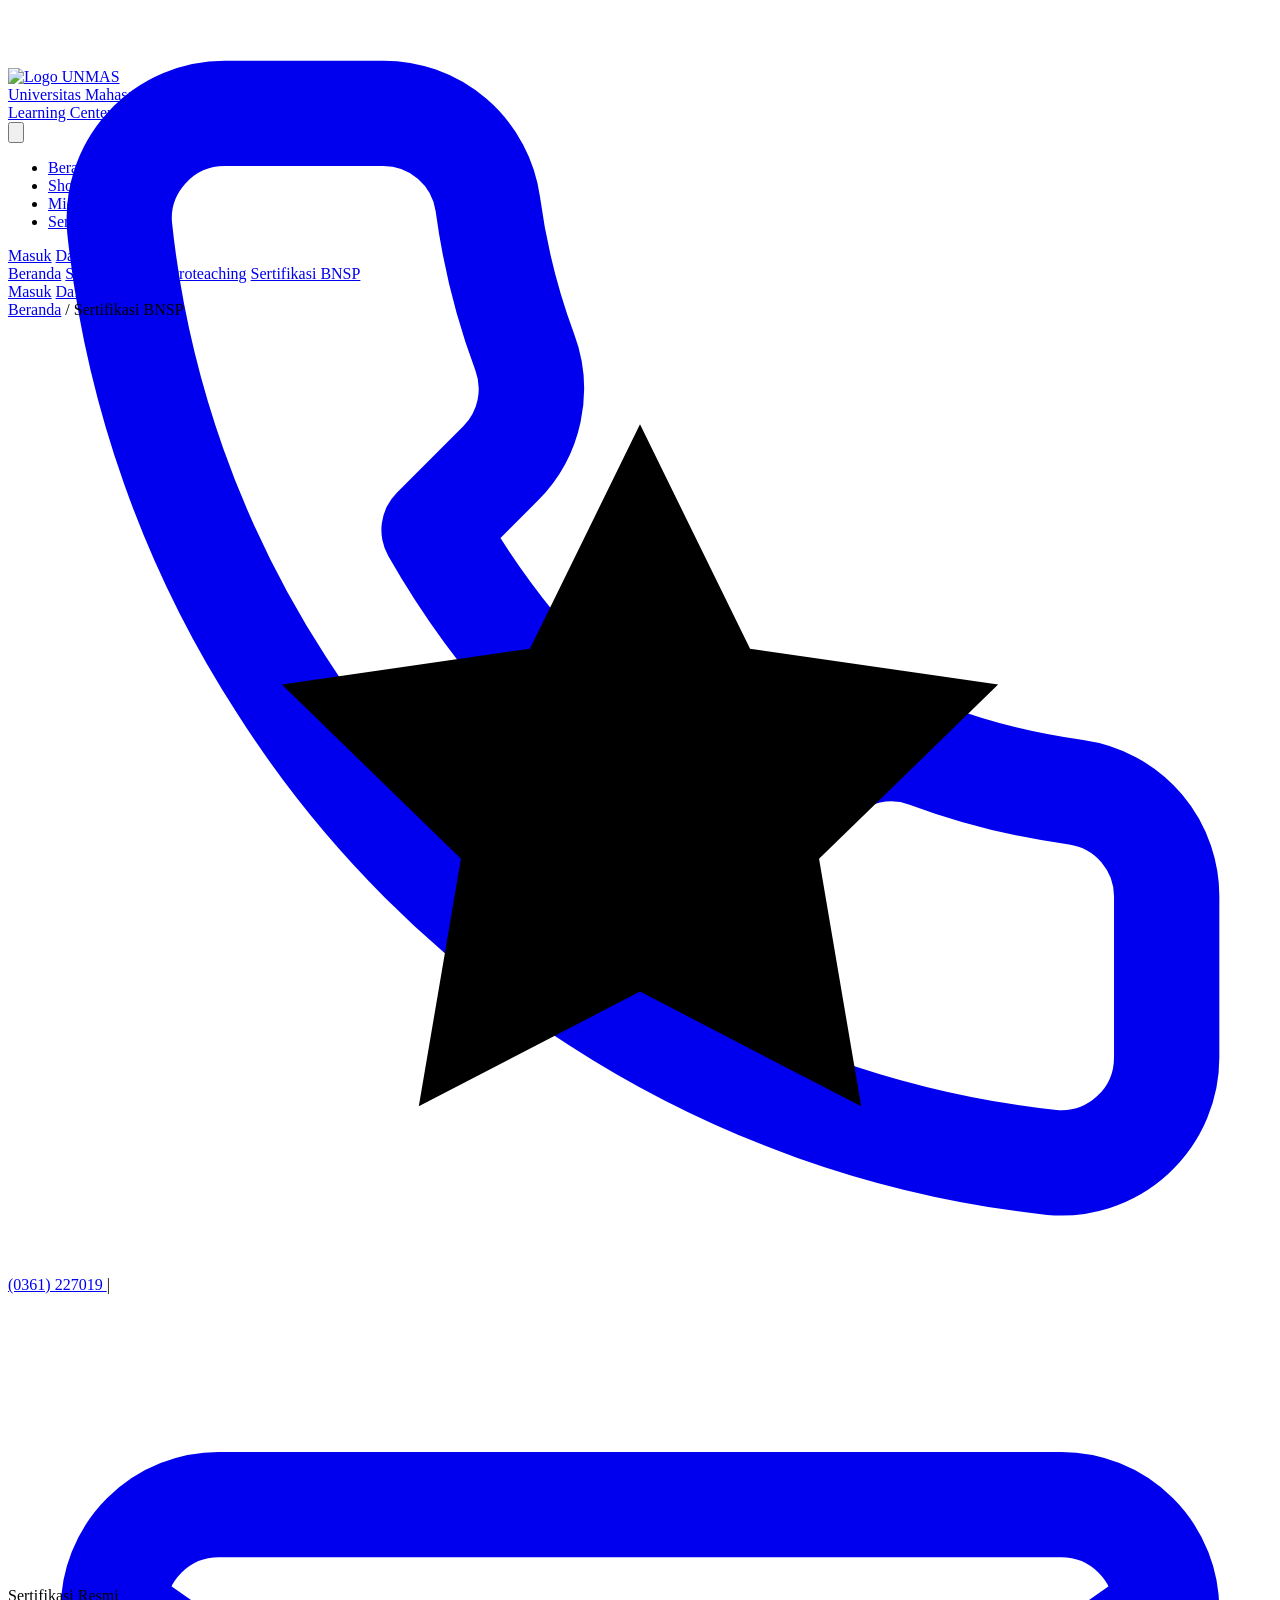
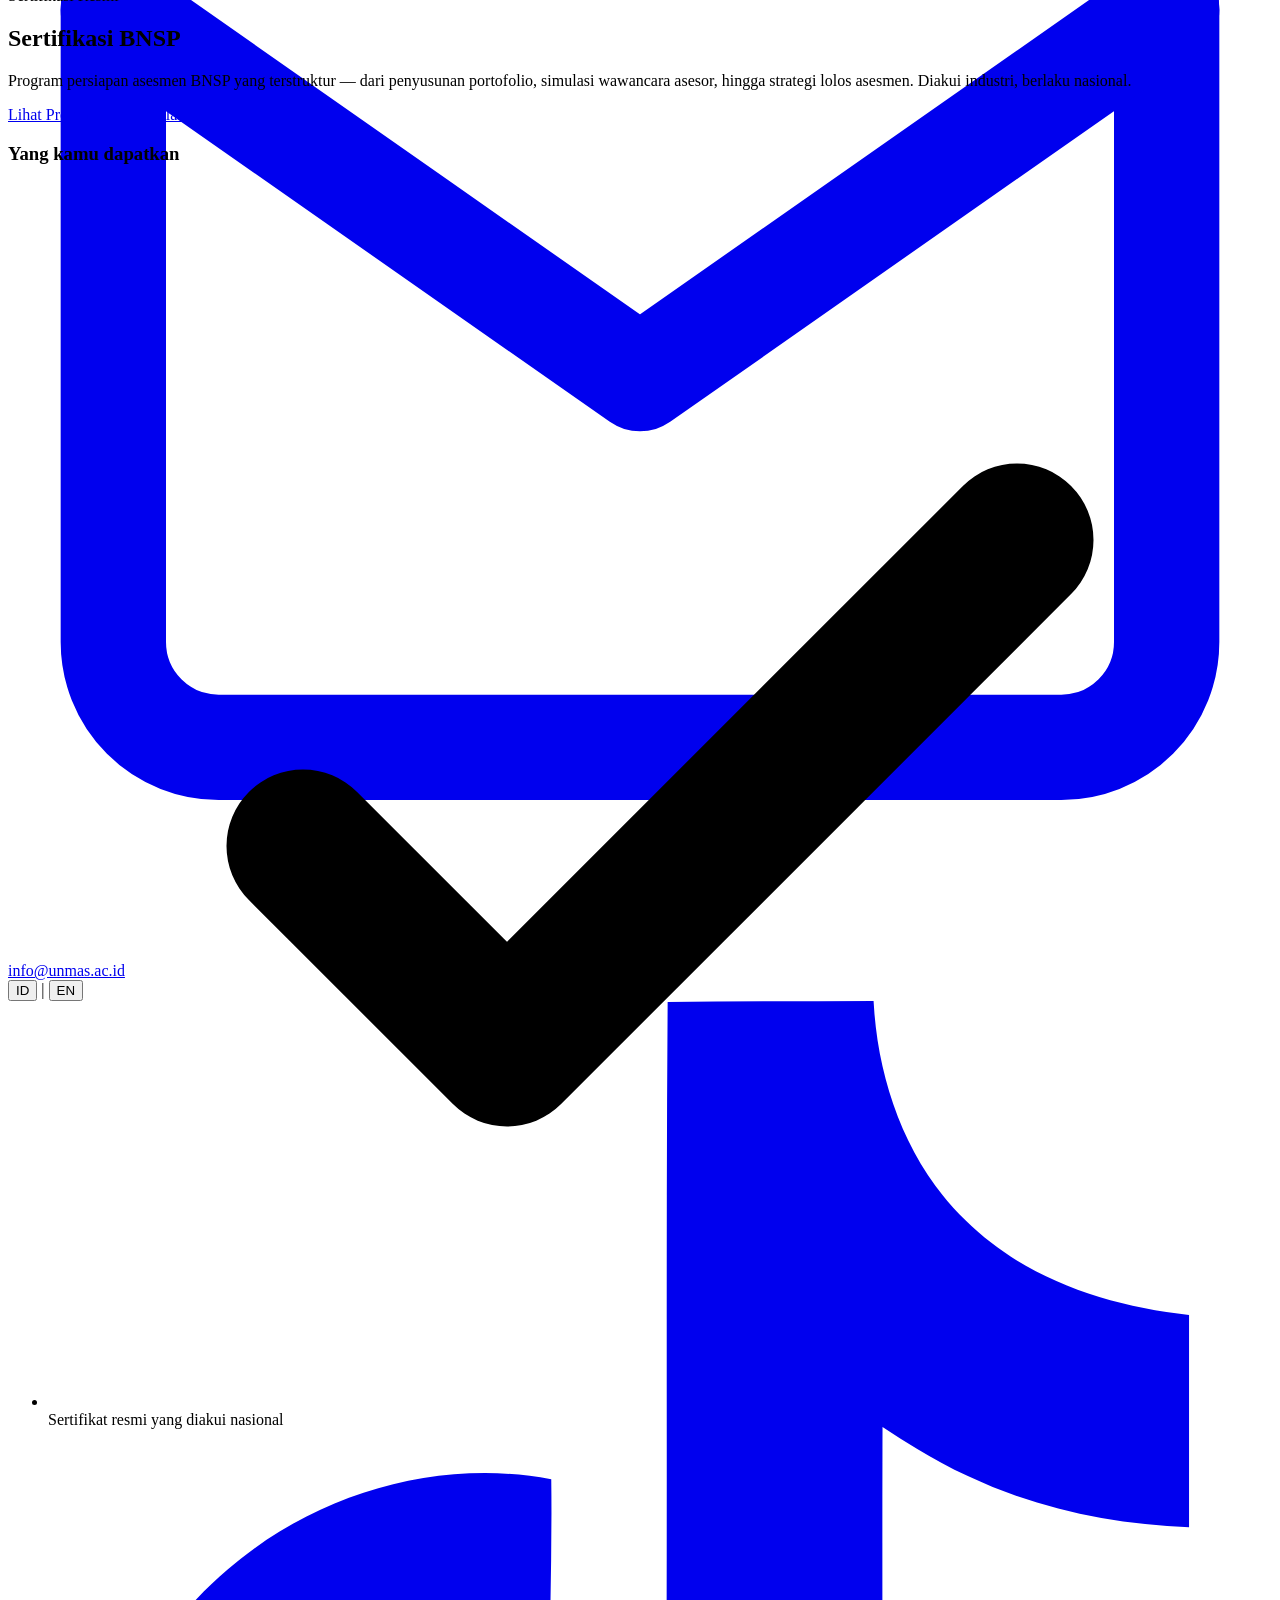
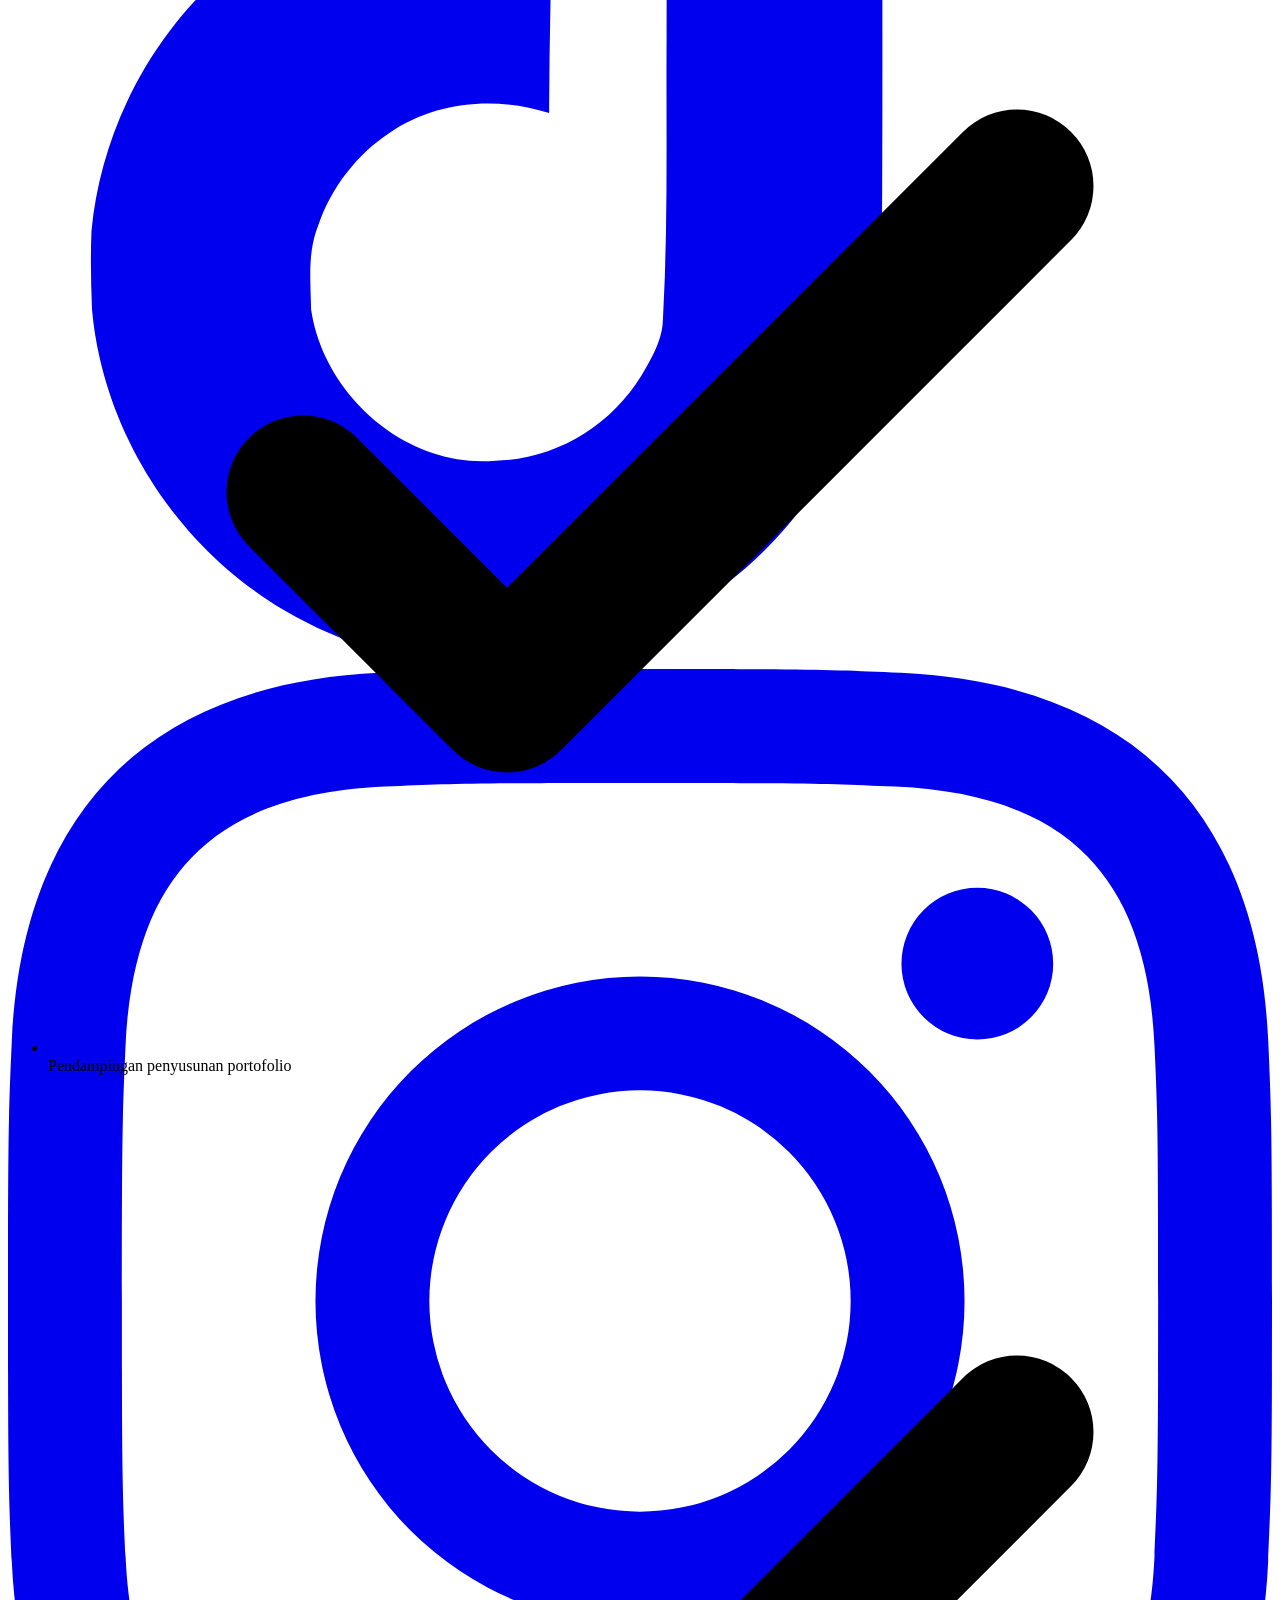
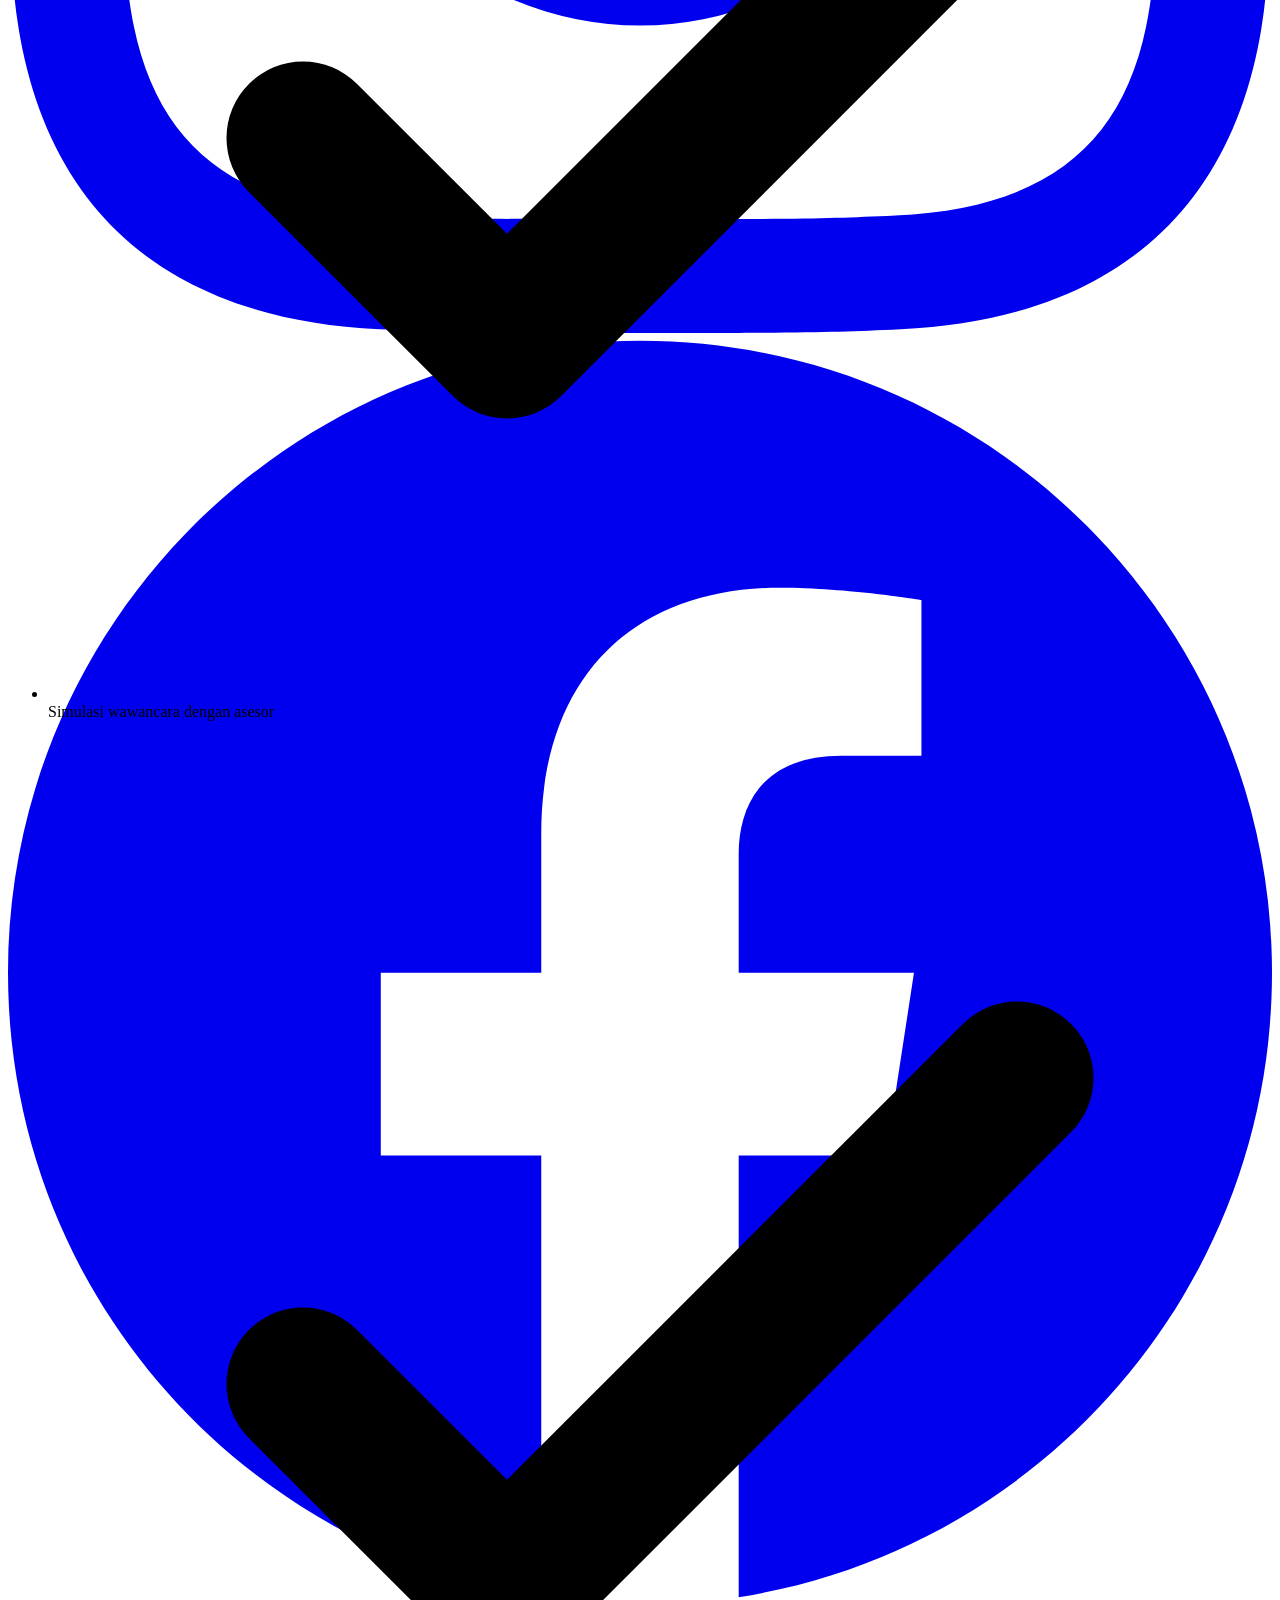
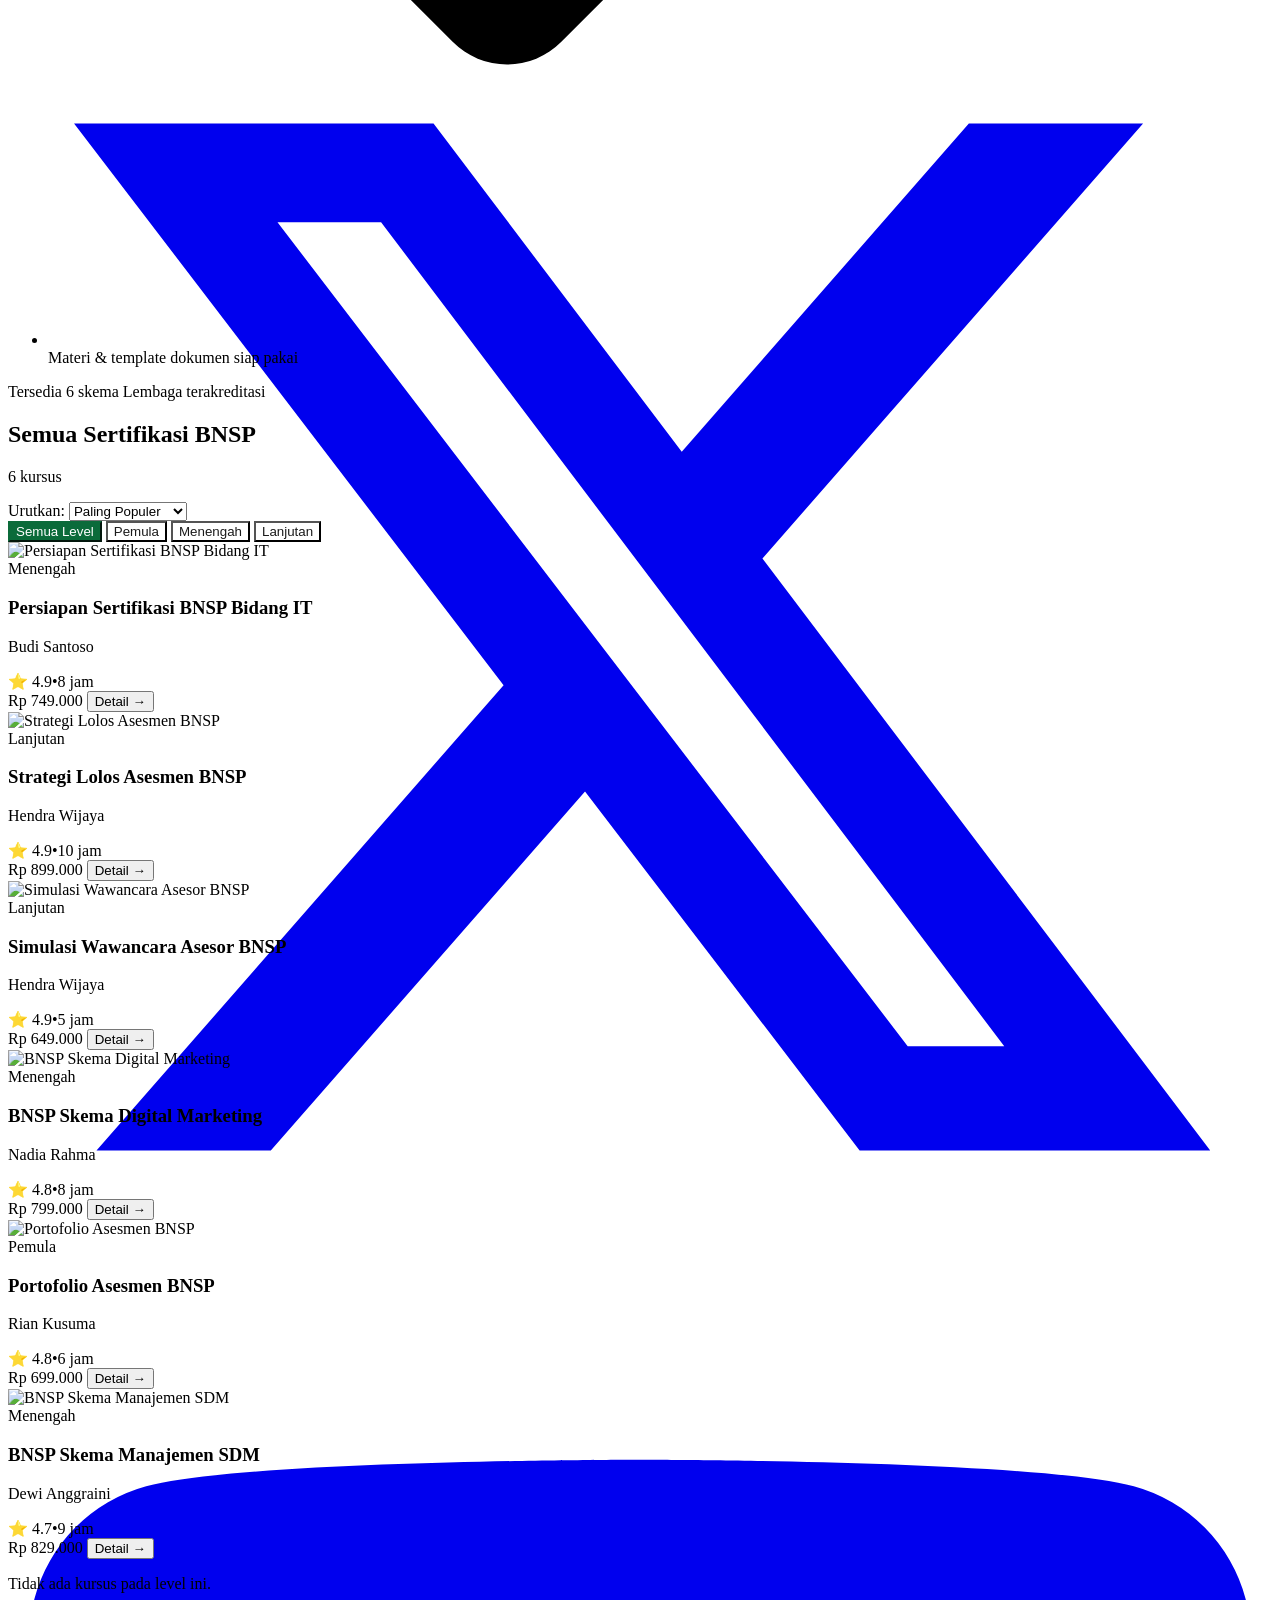
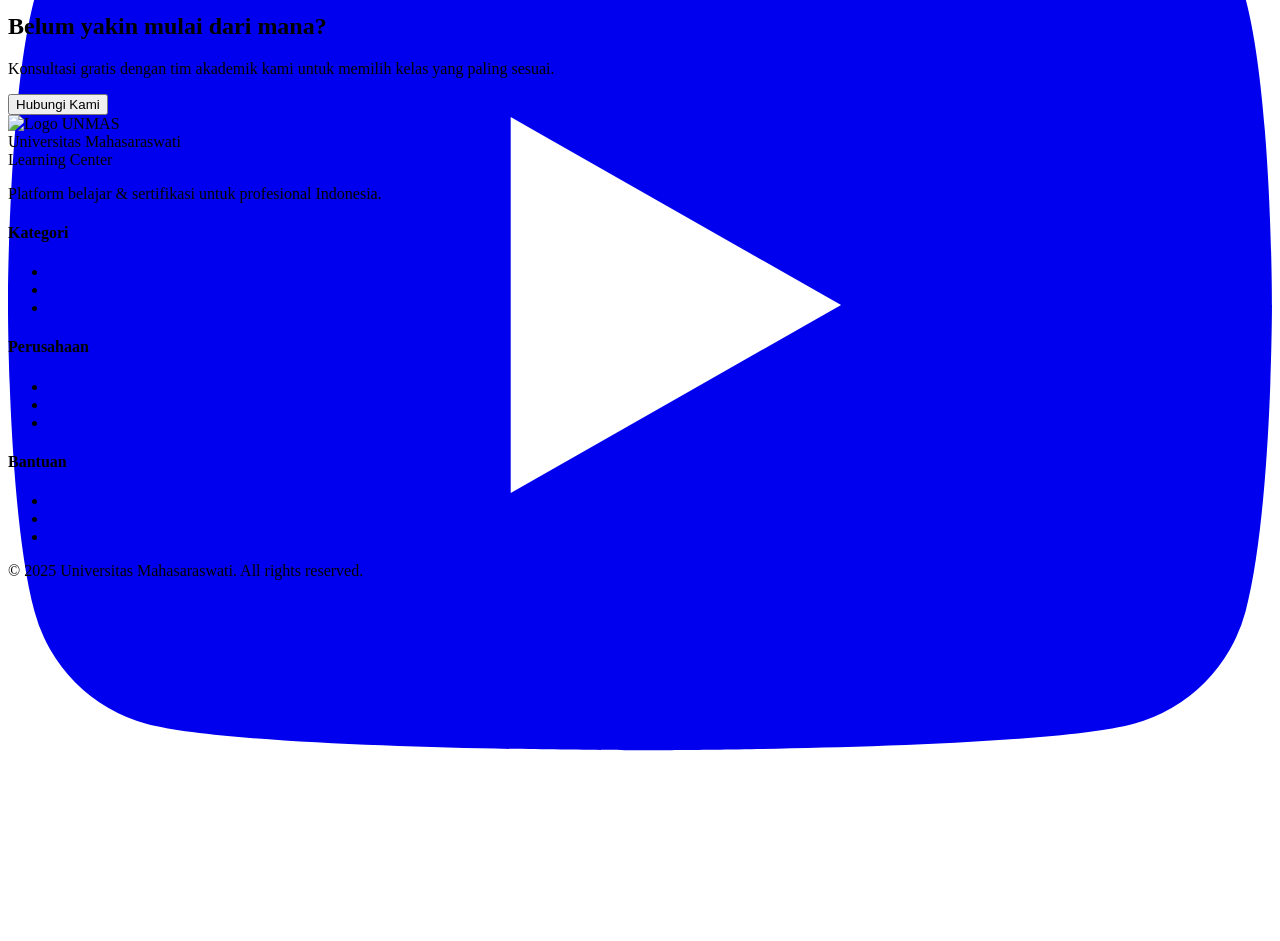
==== bnsp.html @ 520f40f8 "Add files via upload" ====
<!DOCTYPE html>
<html lang="id">
<head>
  <meta charset="UTF-8" />
  <meta name="viewport" content="width=device-width, initial-scale=1.0" />
  <title>Sertifikasi BNSP — UNMAS Learning Center</title>
  <script src="https://cdn.tailwindcss.com"></script>
  <link rel="stylesheet" href="style.css" />
  <script>
    tailwind.config = {
      theme: {
        extend: {
          colors: {
            brand: { DEFAULT:"#0B6B3A", dark:"#084F2B", light:"#E8F5EE" },
            gold:  { DEFAULT:"#C9A227", dark:"#A8841B", light:"#F5E6B8" },
            ink:   { DEFAULT:"#1A1A1A", muted:"#4B5563" },
          },
          fontFamily: { sans:["Inter","system-ui","sans-serif"] },
        },
      },
    };
  </script>
  <link href="https://fonts.googleapis.com/css2?family=Inter:wght@400;500;600;700;800&display=swap" rel="stylesheet" />
</head>
<body class="font-sans text-ink bg-white">

  <!-- TOP ACCENT BAR -->
  <div class="h-1 bg-gradient-to-r from-brand via-gold to-brand"></div>

  <!-- TOPBAR -->
  <div id="topbar" class="bg-brand-dark text-white text-xs overflow-hidden">
    <div class="max-w-7xl mx-auto px-4 h-9 flex items-center justify-between gap-4">
      <div class="flex items-center gap-4 min-w-0">
        <a href="tel:+62361227019" class="flex items-center gap-1.5 hover:text-gold transition">
          <svg class="w-3.5 h-3.5 shrink-0" fill="none" stroke="currentColor" stroke-width="2" viewBox="0 0 24 24"><path stroke-linecap="round" stroke-linejoin="round" d="M22 16.92v3a2 2 0 0 1-2.18 2 19.79 19.79 0 0 1-8.63-3.07 19.5 19.5 0 0 1-6-6A19.79 19.79 0 0 1 2.12 4.18 2 2 0 0 1 4.11 2h3a2 2 0 0 1 2 1.72c.13.96.36 1.9.7 2.81a2 2 0 0 1-.45 2.11L8.09 9.91a16 16 0 0 0 6 6l1.27-1.27a2 2 0 0 1 2.11-.45c.91.34 1.85.57 2.81.7A2 2 0 0 1 22 16.92z"/></svg>
          (0361) 227019
        </a>
        <span class="hidden md:inline text-white/30">|</span>
        <a href="mailto:info@unmas.ac.id" class="hidden md:flex items-center gap-1.5 hover:text-gold transition">
          <svg class="w-3.5 h-3.5 shrink-0" fill="none" stroke="currentColor" stroke-width="2" viewBox="0 0 24 24"><path stroke-linecap="round" stroke-linejoin="round" d="M4 4h16a2 2 0 0 1 2 2v12a2 2 0 0 1-2 2H4a2 2 0 0 1-2-2V6a2 2 0 0 1 2-2z"/><path stroke-linecap="round" stroke-linejoin="round" d="m22 6-10 7L2 6"/></svg>
          info@unmas.ac.id
        </a>
      </div>

      <div class="flex items-center gap-2">
        <div id="langSwitch" class="flex items-center gap-1 mr-2 pr-3 border-r border-white/20">
          <button data-lang="id" class="lang-btn px-1.5 py-0.5 rounded font-semibold transition">ID</button>
          <span class="text-white/30">|</span>
          <button data-lang="en" class="lang-btn px-1.5 py-0.5 rounded font-semibold transition">EN</button>
        </div>
        <div class="flex items-center gap-1">
          <a href="#" aria-label="TikTok" class="p-1.5 hover:text-gold transition"><svg class="w-4 h-4" fill="currentColor" viewBox="0 0 24 24"><path d="M12.525.02c1.31-.02 2.61-.01 3.91-.02.08 1.53.63 3.09 1.75 4.17 1.12 1.11 2.7 1.62 4.24 1.79v4.03c-1.44-.05-2.89-.35-4.2-.97-.57-.26-1.1-.59-1.62-.93-.01 2.92.01 5.84-.02 8.75-.08 1.4-.54 2.79-1.35 3.94-1.31 1.92-3.58 3.17-5.91 3.21-1.43.08-2.86-.31-4.08-1.03-2.02-1.19-3.44-3.37-3.65-5.71-.02-.5-.03-1-.01-1.49.18-1.9 1.12-3.72 2.58-4.96 1.66-1.44 3.98-2.13 6.15-1.72.02 1.48-.04 2.96-.04 4.44-.99-.32-2.15-.23-3.02.37-.63.41-1.11 1.04-1.36 1.75-.21.51-.15 1.07-.14 1.61.24 1.64 1.82 3.02 3.5 2.87 1.12-.01 2.19-.66 2.77-1.61.19-.33.4-.67.41-1.06.1-1.79.06-3.57.07-5.36.01-4.03-.01-8.05.02-12.07z"/></svg></a>
          <a href="#" aria-label="Instagram" class="p-1.5 hover:text-gold transition"><svg class="w-4 h-4" fill="currentColor" viewBox="0 0 24 24"><path d="M12 2.163c3.204 0 3.584.012 4.85.07 3.252.148 4.771 1.691 4.919 4.919.058 1.265.069 1.645.069 4.849 0 3.205-.012 3.584-.069 4.849-.149 3.225-1.664 4.771-4.919 4.919-1.266.058-1.644.07-4.85.07-3.204 0-3.584-.012-4.849-.07-3.26-.149-4.771-1.699-4.919-4.92-.058-1.265-.07-1.644-.07-4.849 0-3.204.013-3.583.07-4.849.149-3.227 1.664-4.771 4.919-4.919 1.266-.057 1.645-.069 4.849-.069zM12 0C8.741 0 8.333.014 7.053.072 2.695.272.273 2.69.073 7.052.014 8.333 0 8.741 0 12c0 3.259.014 3.668.072 4.948.2 4.358 2.618 6.78 6.98 6.98C8.333 23.986 8.741 24 12 24c3.259 0 3.668-.014 4.948-.072 4.354-.2 6.782-2.618 6.979-6.98.059-1.28.073-1.689.073-4.948 0-3.259-.014-3.667-.072-4.947-.196-4.354-2.617-6.78-6.979-6.98C15.668.014 15.259 0 12 0zm0 5.838a6.162 6.162 0 1 0 0 12.324 6.162 6.162 0 0 0 0-12.324zM12 16a4 4 0 1 1 0-8 4 4 0 0 1 0 8zm6.406-11.845a1.44 1.44 0 1 0 0 2.881 1.44 1.44 0 0 0 0-2.881z"/></svg></a>
          <a href="#" aria-label="Facebook" class="p-1.5 hover:text-gold transition"><svg class="w-4 h-4" fill="currentColor" viewBox="0 0 24 24"><path d="M24 12.073c0-6.627-5.373-12-12-12s-12 5.373-12 12c0 5.99 4.388 10.954 10.125 11.854v-8.385H7.078v-3.47h3.047V9.43c0-3.007 1.792-4.669 4.533-4.669 1.312 0 2.686.235 2.686.235v2.953H15.83c-1.491 0-1.956.925-1.956 1.874v2.25h3.328l-.532 3.47h-2.796v8.385C19.612 23.027 24 18.062 24 12.073z"/></svg></a>
          <a href="#" aria-label="Twitter / X" class="p-1.5 hover:text-gold transition"><svg class="w-4 h-4" fill="currentColor" viewBox="0 0 24 24"><path d="M18.244 2.25h3.308l-7.227 8.26 8.502 11.24H16.17l-5.214-6.817L4.99 21.75H1.68l7.73-8.835L1.254 2.25H8.08l4.713 6.231zm-1.161 17.52h1.833L7.084 4.126H5.117z"/></svg></a>
          <a href="#" aria-label="YouTube" class="p-1.5 hover:text-gold transition"><svg class="w-4 h-4" fill="currentColor" viewBox="0 0 24 24"><path d="M23.498 6.186a3.016 3.016 0 0 0-2.122-2.136C19.505 3.545 12 3.545 12 3.545s-7.505 0-9.377.505A3.017 3.017 0 0 0 .502 6.186C0 8.07 0 12 0 12s0 3.93.502 5.814a3.016 3.016 0 0 0 2.122 2.136c1.871.505 9.376.505 9.376.505s7.505 0 9.377-.505a3.015 3.015 0 0 0 2.122-2.136C24 15.93 24 12 24 12s0-3.93-.502-5.814zM9.545 15.568V8.432L15.818 12l-6.273 3.568z"/></svg></a>
        </div>
      </div>
    </div>
  </div>

  <!-- NAVBAR -->
  <header class="sticky top-0 z-50 bg-white/95 backdrop-blur border-b border-slate-200">
    <nav class="max-w-7xl mx-auto flex items-center gap-4 px-4 h-16">
      <a href="index.html" class="flex items-center gap-3">
        <img src="assets/unmas-logo.png" alt="Logo UNMAS" class="h-10 w-10 object-contain" />
        <div class="leading-tight">
          <div class="text-base font-extrabold text-brand">Universitas Mahasaraswati</div>
          <div class="text-[10px] uppercase tracking-widest text-gold-dark font-semibold">Learning Center</div>
        </div>
      </a>

      <button id="menuBtn" class="md:hidden ml-auto p-2" aria-label="Menu">
        <svg class="w-6 h-6" fill="none" stroke="currentColor" stroke-width="2" viewBox="0 0 24 24"><path d="M4 6h16M4 12h16M4 18h16"/></svg>
      </button>

      <ul class="hidden md:flex items-center gap-6 text-sm font-medium ml-8">
        <li><a href="index.html" class="hover:text-brand">Beranda</a></li>
        <li><a href="short-course.html" class="hover:text-brand">Short Course</a></li>
        <li><a href="microteaching.html" class="hover:text-brand">Microteaching</a></li>
        <li><a href="bnsp.html" class="text-brand font-semibold">Sertifikasi BNSP</a></li>
      </ul>

      <div class="hidden md:flex items-center gap-3 ml-auto">
        <a href="login.html" class="text-sm font-medium hover:text-brand">Masuk</a>
        <a href="register.html" class="bg-brand text-white text-sm font-semibold px-4 py-2 rounded-lg hover:bg-brand-dark transition">Daftar</a>
      </div>
    </nav>

    <div id="mobileMenu" class="hidden md:hidden border-t border-slate-200 px-4 py-3 space-y-2">
      <a href="index.html" class="block py-2 font-medium">Beranda</a>
      <a href="short-course.html" class="block py-2 font-semibold text-brand">Short Course</a>
      <a href="microteaching.html" class="block py-2 font-medium">Microteaching</a>
      <a href="bnsp.html" class="block py-2 font-medium">Sertifikasi BNSP</a>
      <div class="pt-2 flex gap-3">
        <a href="login.html" class="flex-1 border rounded-lg py-2 text-sm font-medium">Masuk</a>
        <a href="register.html" class="flex-1 bg-brand text-white rounded-lg py-2 text-sm font-semibold">Daftar</a>
      </div>
    </div>
  </header>

  <!-- ============ HERO — BNSP (dark, formal) ============ -->
<section class="relative bg-ink text-white overflow-hidden">
  <div class="absolute inset-0 opacity-25" style="background-image: radial-gradient(circle at 20% 30%, #C9A227 0, transparent 40%), radial-gradient(circle at 80% 70%, #0B6B3A 0, transparent 45%);"></div>
  <div class="absolute top-0 left-0 right-0 h-1 bg-gradient-to-r from-gold via-gold-dark to-gold"></div>

  <div class="relative max-w-7xl mx-auto px-4 py-16 md:py-24 grid md:grid-cols-5 gap-10 items-center">

    <div class="md:col-span-3">
      <nav class="text-xs text-white/50 mb-6">
        <a href="index.html" class="hover:text-gold">Beranda</a>
        <span class="mx-2">/</span>
        <span class="text-white font-medium">Sertifikasi BNSP</span>
      </nav>

      <div class="flex items-center gap-3">
        <span class="inline-flex items-center gap-2 text-xs font-bold tracking-widest uppercase bg-gold text-ink px-3 py-1 rounded-full">
          <svg class="w-3.5 h-3.5" fill="currentColor" viewBox="0 0 24 24"><path d="M12 2l2.09 4.26 4.71.68-3.4 3.31.8 4.7L12 12.77 7.8 14.95l.8-4.7-3.4-3.31 4.71-.68L12 2z"/></svg>
          Sertifikasi Resmi
        </span>
      </div>

      <h1 class="mt-5 text-4xl md:text-6xl font-extrabold leading-[1.05]">
        Sertifikasi <span class="text-gold">BNSP</span>
      </h1>

      <p class="mt-6 text-white/75 md:text-lg max-w-xl">
        Program persiapan asesmen BNSP yang terstruktur — dari penyusunan portofolio,
        simulasi wawancara asesor, hingga strategi lolos asesmen. Diakui industri, berlaku nasional.
      </p>

      <div class="mt-8 flex flex-wrap gap-3">
        <a href="#courses" class="bg-gold text-ink font-bold px-6 py-3 rounded-lg hover:bg-gold-dark hover:text-white transition">Lihat Program</a>
        <a href="#" class="border border-white/25 text-white font-semibold px-6 py-3 rounded-lg hover:bg-white hover:text-ink transition">Unduh Silabus</a>
      </div>
    </div>

    <!-- Benefit card -->
    <div class="md:col-span-2">
      <div class="bg-white/[0.04] border border-white/10 backdrop-blur rounded-2xl p-6 md:p-7">
        <h3 class="text-sm font-bold tracking-widest uppercase text-gold mb-5">Yang kamu dapatkan</h3>
        <ul class="space-y-4 text-sm">
          <li class="flex items-start gap-3">
            <span class="w-6 h-6 rounded-full bg-gold/15 text-gold flex items-center justify-center shrink-0 mt-0.5">
              <svg class="w-3.5 h-3.5" fill="none" stroke="currentColor" stroke-width="3" viewBox="0 0 24 24"><path stroke-linecap="round" stroke-linejoin="round" d="M5 13l4 4L19 7"/></svg>
            </span>
            <span class="text-white/85">Sertifikat resmi yang diakui nasional</span>
          </li>
          <li class="flex items-start gap-3">
            <span class="w-6 h-6 rounded-full bg-gold/15 text-gold flex items-center justify-center shrink-0 mt-0.5">
              <svg class="w-3.5 h-3.5" fill="none" stroke="currentColor" stroke-width="3" viewBox="0 0 24 24"><path stroke-linecap="round" stroke-linejoin="round" d="M5 13l4 4L19 7"/></svg>
            </span>
            <span class="text-white/85">Pendampingan penyusunan portofolio</span>
          </li>
          <li class="flex items-start gap-3">
            <span class="w-6 h-6 rounded-full bg-gold/15 text-gold flex items-center justify-center shrink-0 mt-0.5">
              <svg class="w-3.5 h-3.5" fill="none" stroke="currentColor" stroke-width="3" viewBox="0 0 24 24"><path stroke-linecap="round" stroke-linejoin="round" d="M5 13l4 4L19 7"/></svg>
            </span>
            <span class="text-white/85">Simulasi wawancara dengan asesor</span>
          </li>
          <li class="flex items-start gap-3">
            <span class="w-6 h-6 rounded-full bg-gold/15 text-gold flex items-center justify-center shrink-0 mt-0.5">
              <svg class="w-3.5 h-3.5" fill="none" stroke="currentColor" stroke-width="3" viewBox="0 0 24 24"><path stroke-linecap="round" stroke-linejoin="round" d="M5 13l4 4L19 7"/></svg>
            </span>
            <span class="text-white/85">Materi & template dokumen siap pakai</span>
          </li>
        </ul>

        <div class="mt-7 pt-5 border-t border-white/10 flex items-center justify-between text-xs">
          <span class="text-white/50">Tersedia 6 skema</span>
          <span class="text-gold font-semibold">Lembaga terakreditasi</span>
        </div>
      </div>
    </div>

  </div>
</section>

  <!-- ============ COURSE LIST ============ -->
  <section class="max-w-7xl mx-auto px-4 py-14">
    <div class="flex flex-wrap items-end justify-between gap-4 mb-8">
      <div>
        <div class="w-12 h-1 bg-gold mb-3 rounded-full"></div>
        <h2 class="text-2xl md:text-3xl font-bold">Semua Sertifikasi BNSP</h2>
        <p id="courseCount" class="text-ink-muted text-sm mt-1">Memuat...</p>
      </div>

      <div class="flex items-center gap-3">
        <label class="text-sm text-ink-muted">Urutkan:</label>
        <select id="sortSelect" class="text-sm border border-slate-300 rounded-lg px-3 py-2 bg-white focus:outline-none focus:ring-2 focus:ring-brand">
          <option value="popular">Paling Populer</option>
          <option value="rating">Rating Tertinggi</option>
          <option value="price-asc">Harga Terendah</option>
          <option value="price-desc">Harga Tertinggi</option>
        </select>
      </div>
    </div>

    <!-- Level filter -->
    <div id="levelBar" class="flex flex-wrap gap-2 mb-8">
      <button data-level="all" class="filter-pill active text-sm border border-slate-300 rounded-full px-4 py-1.5">Semua Level</button>
      <button data-level="Pemula" class="filter-pill text-sm border border-slate-300 rounded-full px-4 py-1.5">Pemula</button>
      <button data-level="Menengah" class="filter-pill text-sm border border-slate-300 rounded-full px-4 py-1.5">Menengah</button>
      <button data-level="Lanjutan" class="filter-pill text-sm border border-slate-300 rounded-full px-4 py-1.5">Lanjutan</button>
    </div>

    <div id="categoryCourseGrid" class="grid gap-6 sm:grid-cols-2 lg:grid-cols-3"></div>
    <p id="categoryEmpty" class="hidden text-center text-ink-muted py-12">Tidak ada kursus pada level ini.</p>
  </section>

  <!-- ============ CTA ============ -->
  <section class="max-w-7xl mx-auto px-4 pb-16">
    <div class="relative bg-brand rounded-2xl px-6 py-12 md:px-14 md:py-16 text-center text-white overflow-hidden">
      <div class="absolute top-0 left-0 right-0 h-1 bg-gold"></div>
      <h2 class="text-2xl md:text-4xl font-bold">Belum yakin mulai dari mana?</h2>
      <p class="mt-3 text-white/80 max-w-xl mx-auto">Konsultasi gratis dengan tim akademik kami untuk memilih kelas yang paling sesuai.</p>
      <button class="mt-6 bg-gold text-ink font-bold px-6 py-3 rounded-lg hover:bg-gold-dark hover:text-white transition">Hubungi Kami</button>
    </div>
  </section>

  <!-- ============ FOOTER ============ -->
  <footer class="bg-ink text-white">
    <div class="max-w-7xl mx-auto px-4 py-12 grid gap-8 md:grid-cols-4 text-sm">
      <div>
        <div class="flex items-center gap-3">
          <img src="assets/unmas-logo.png" alt="Logo UNMAS" class="h-10 w-10 object-contain bg-white rounded-full p-1" />
          <div class="leading-tight">
            <div class="text-base font-extrabold text-white">Universitas Mahasaraswati</div>
            <div class="text-[10px] uppercase tracking-widest text-gold font-semibold">Learning Center</div>
          </div>
        </div>
        <p class="mt-3 text-white/60">Platform belajar & sertifikasi untuk profesional Indonesia.</p>
      </div>
      <div>
        <h4 class="font-semibold mb-3 text-gold">Kategori</h4>
        <ul class="space-y-2 text-white/70">
          <li><a href="short-course.html" class="hover:text-gold">Short Course</a></li>
          <li><a href="microteaching.html" class="hover:text-gold">Microteaching</a></li>
          <li><a href="bnsp.html" class="hover:text-gold">Sertifikasi BNSP</a></li>
        </ul>
      </div>
      <div>
        <h4 class="font-semibold mb-3 text-gold">Perusahaan</h4>
        <ul class="space-y-2 text-white/70">
          <li><a href="#" class="hover:text-gold">Tentang</a></li>
          <li><a href="#" class="hover:text-gold">Kontak</a></li>
          <li><a href="#" class="hover:text-gold">Karier</a></li>
        </ul>
      </div>
      <div>
        <h4 class="font-semibold mb-3 text-gold">Bantuan</h4>
        <ul class="space-y-2 text-white/70">
          <li><a href="#" class="hover:text-gold">FAQ</a></li>
          <li><a href="#" class="hover:text-gold">Syarat & Ketentuan</a></li>
          <li><a href="#" class="hover:text-gold">Privasi</a></li>
        </ul>
      </div>
    </div>
    <div class="border-t border-white/10 text-center text-xs text-white/50 py-4">
      © 2025 Universitas Mahasaraswati. All rights reserved.
    </div>
  </footer>

  <script src="script.js"></script>
    <script>initCategoryPage("bnsp");</script>
</body>
</html>
---- style.css ----
html { scroll-behavior: smooth; }

.no-scrollbar::-webkit-scrollbar { display: none; }
.no-scrollbar { -ms-overflow-style: none; scrollbar-width: none; }

/* Category card */
.category-card {
  transition: transform .2s ease, box-shadow .2s ease, border-color .2s ease;
}
.category-card:hover {
  transform: translateY(-4px);
  box-shadow: 0 12px 28px -12px rgba(11,107,58,.28);
  border-color: #0B6B3A;
}
.category-card:hover .category-icon {
  background-color: #0B6B3A;
  color: #C9A227;
}

/* Course card */
.course-card {
  transition: transform .2s ease, box-shadow .2s ease;
}
.course-card:hover {
  transform: translateY(-4px);
  box-shadow: 0 14px 30px -14px rgba(26,26,26,.28);
}
.course-card:hover img {
  transform: scale(1.04);
}
.course-card img {
  transition: transform .35s ease;
}

/* Filter pill */
.filter-pill {
  color: #1A1A1A;
  background: #fff;
  transition: all .15s ease;
}
.filter-pill:hover {
  border-color: #0B6B3A;
  color: #0B6B3A;
}
.filter-pill.active {
  background-color: #0B6B3A;
  color: #fff;
  border-color: #0B6B3A;
}

/* Gold underline accent on links */
a.gold-underline { position: relative; }
a.gold-underline::after {
  content: "";
  position: absolute; left: 0; bottom: -3px;
  width: 0; height: 2px; background: #C9A227;
  transition: width .25s ease;
}
a.gold-underline:hover::after { width: 100%; }

#topbar {
  max-height: 60px;
  transition: max-height .3s ease, opacity .25s ease;
}
#topbar.is-hidden {
  max-height: 0;
  opacity: 0;
}

/* Filter pill hover/active — already exists, but make sure these apply */
.filter-pill.active {
  background-color: #0B6B3A;
  color: #fff;
  border-color: #0B6B3A;
}

/* Sort dropdown focus ring uses brand green */
select:focus { box-shadow: 0 0 0 3px rgba(11,107,58,.15); }

/* ===== Register / Form ===== */
.interest-pill.active {
  background-color: #0B6B3A;
  color: #fff;
  border-color: #0B6B3A;
}

/* Invalid input state */
.input-invalid {
  border-color: #dc2626 !important;
  box-shadow: 0 0 0 3px rgba(220,38,38,.12);
}
.input-valid {
  border-color: #0B6B3A;
}

/* Password strength colors */
#pwStrengthBar.weak   { background-color: #dc2626; }
#pwStrengthBar.medium { background-color: #C9A227; }
#pwStrengthBar.strong { background-color: #0B6B3A; }
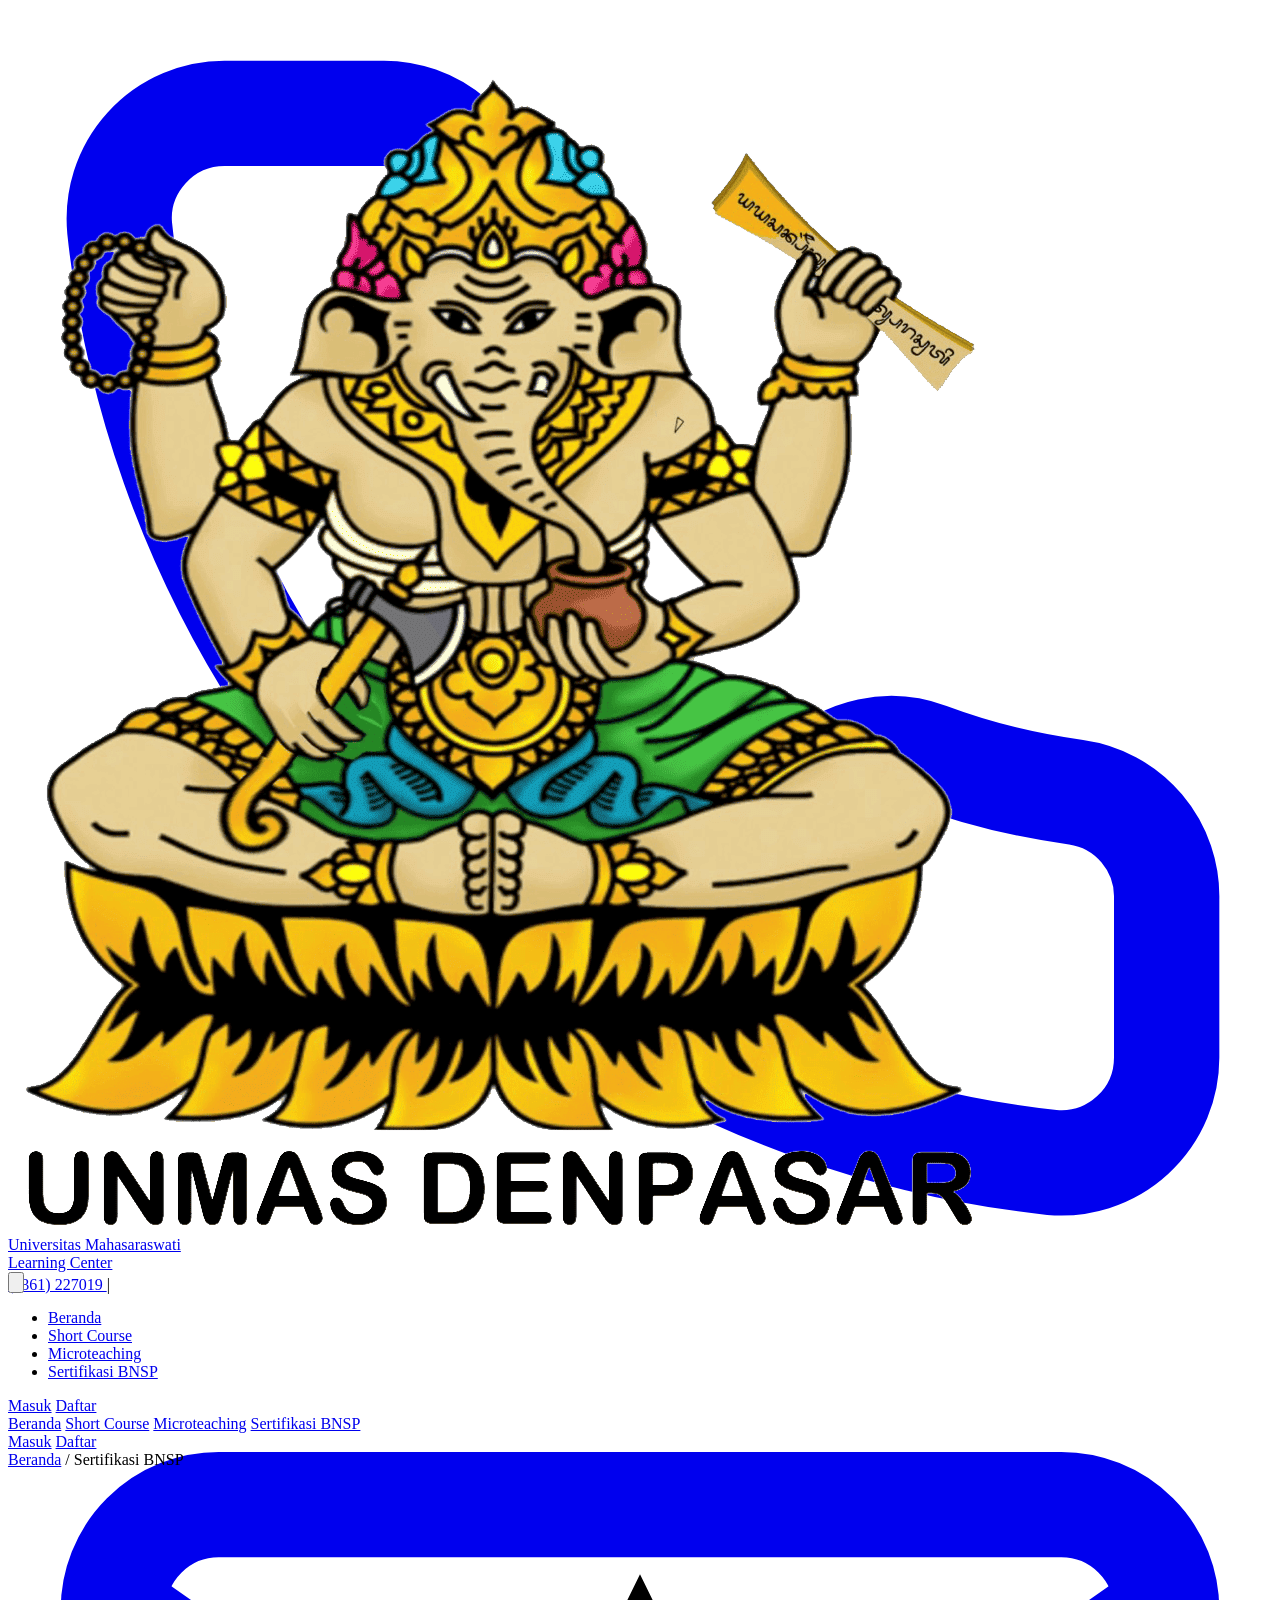
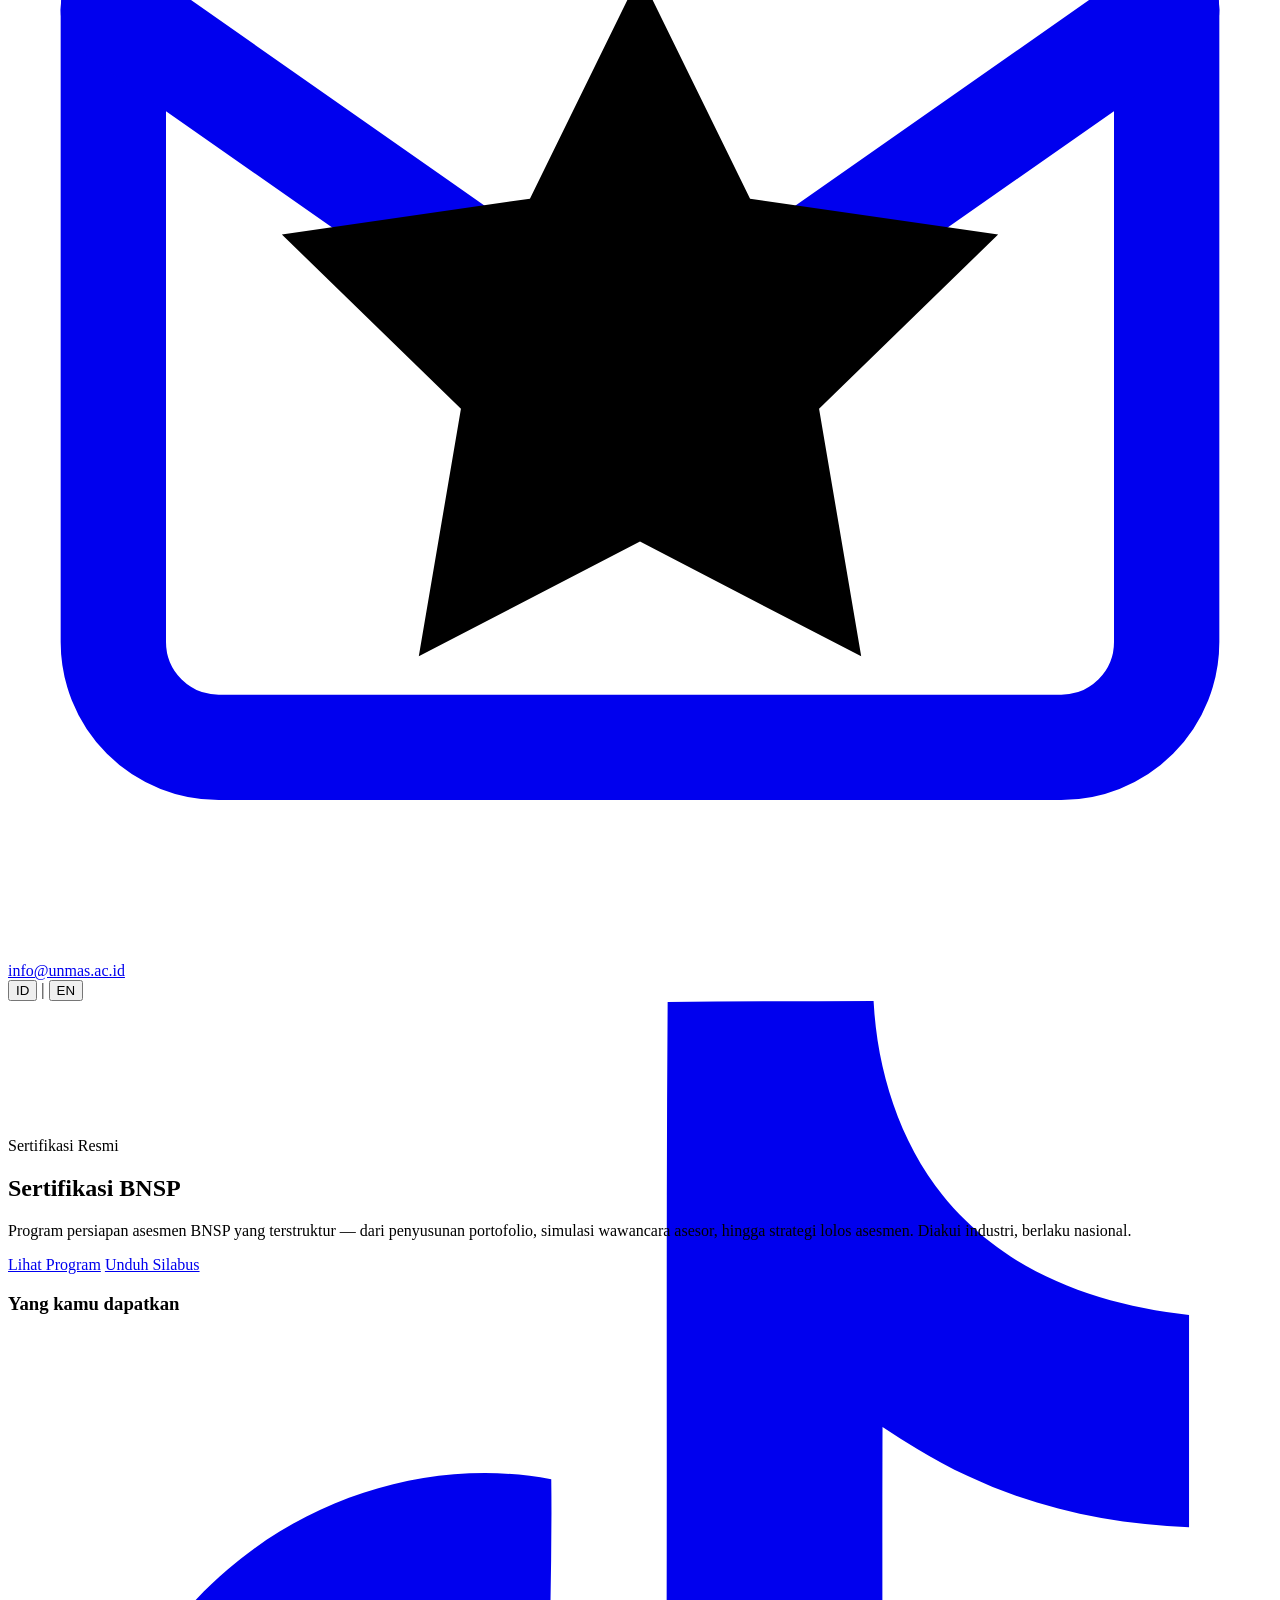
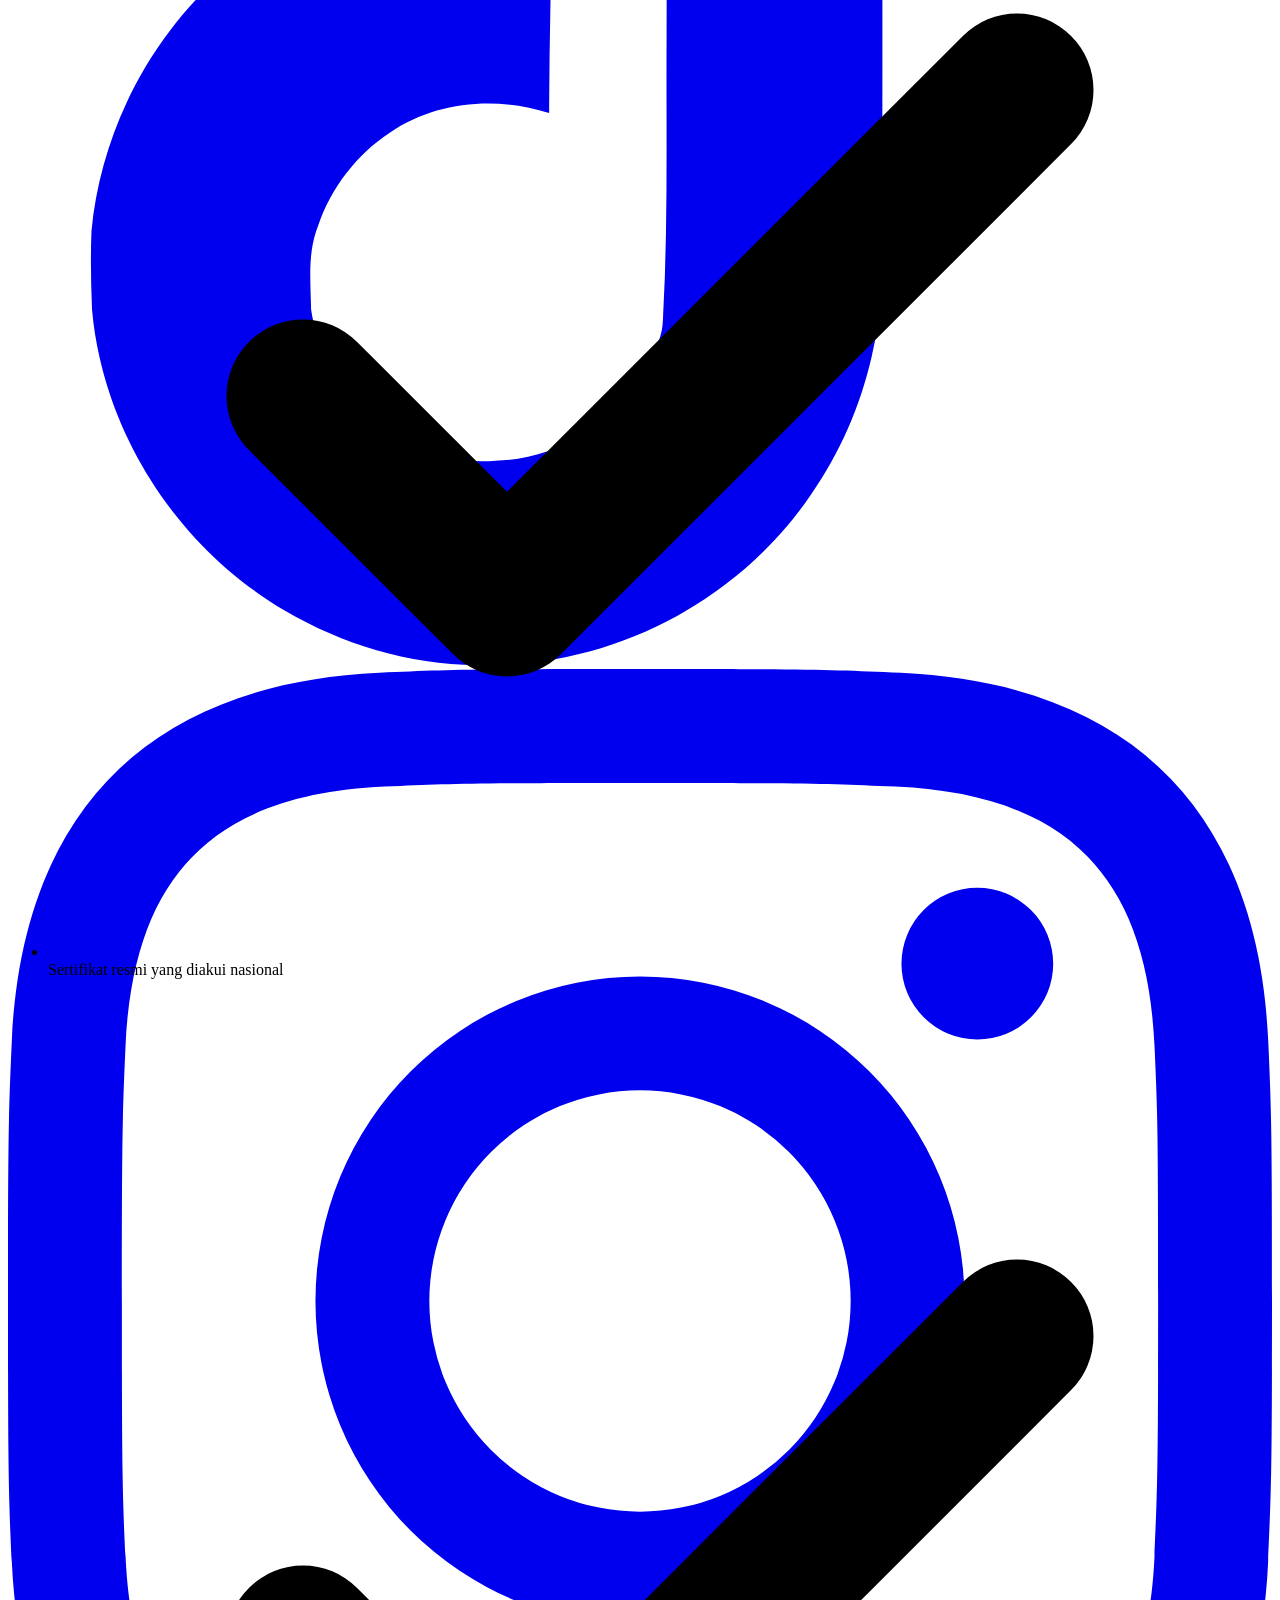
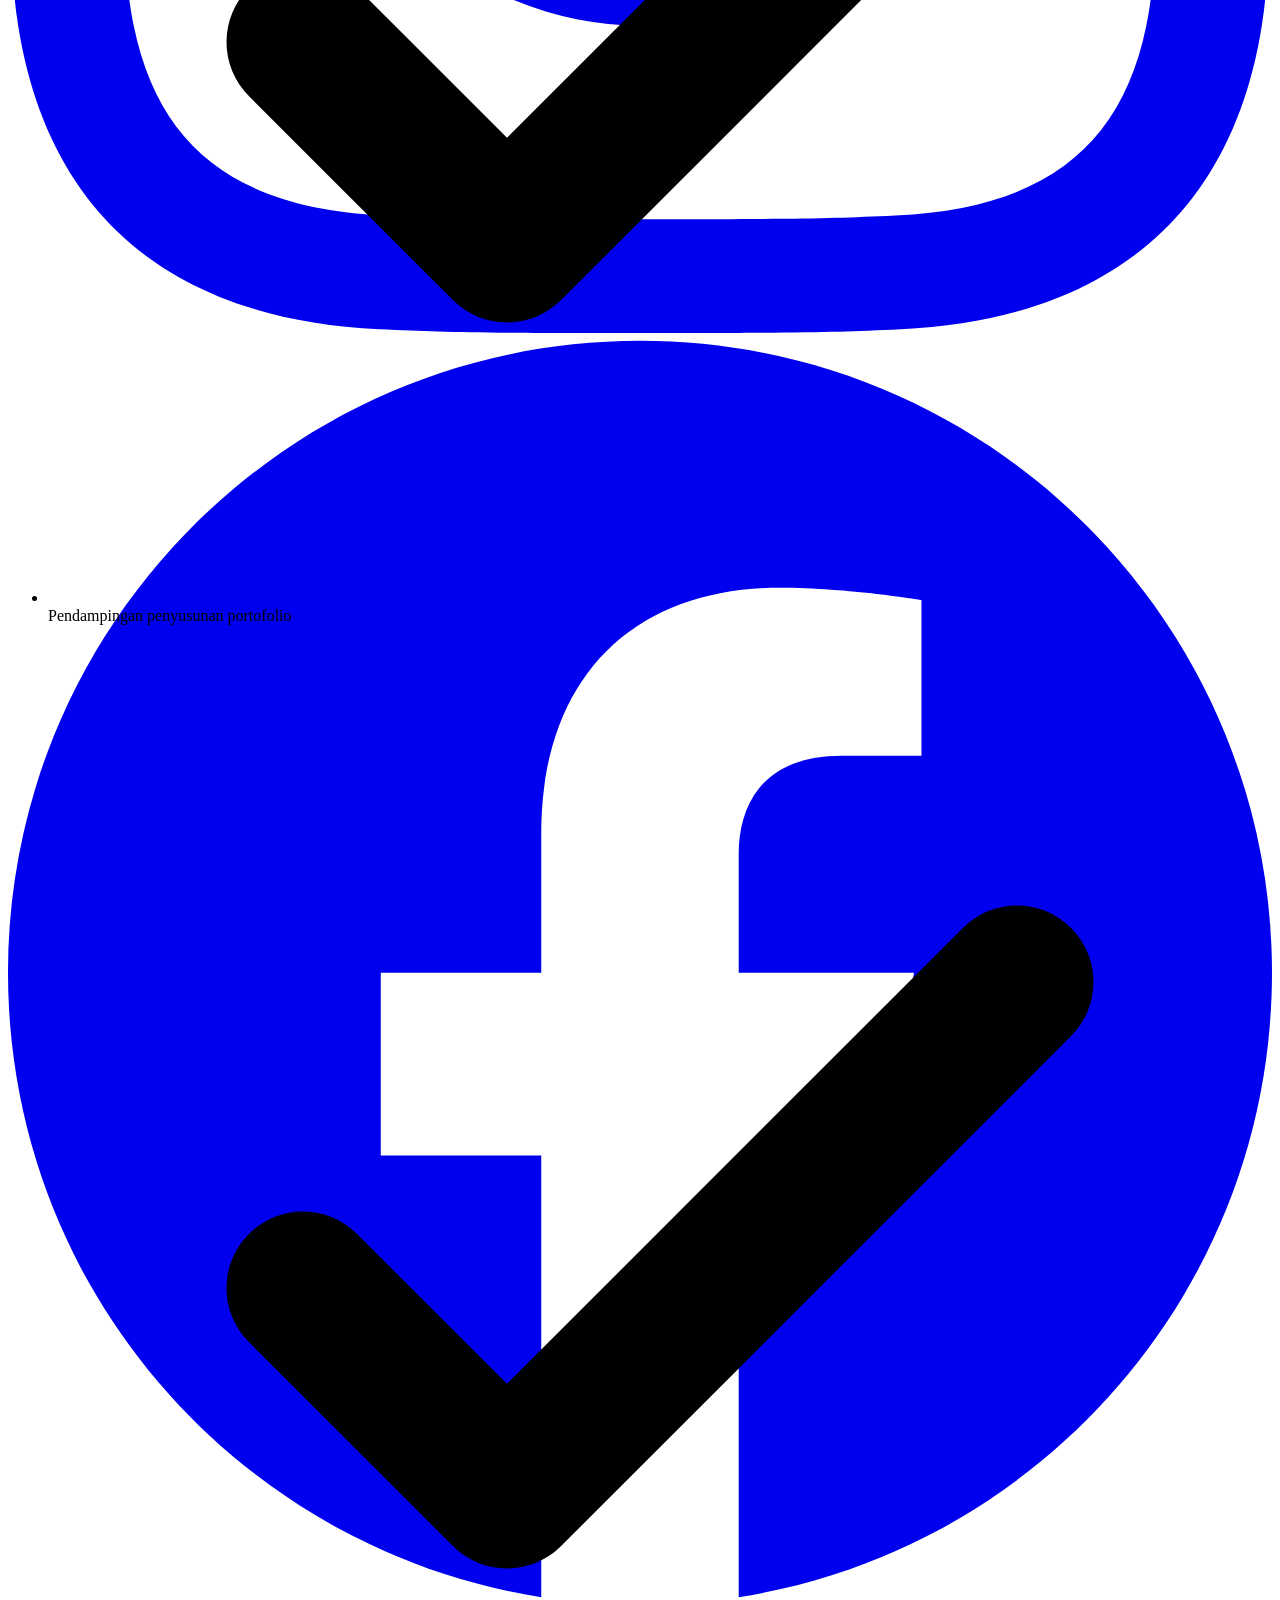
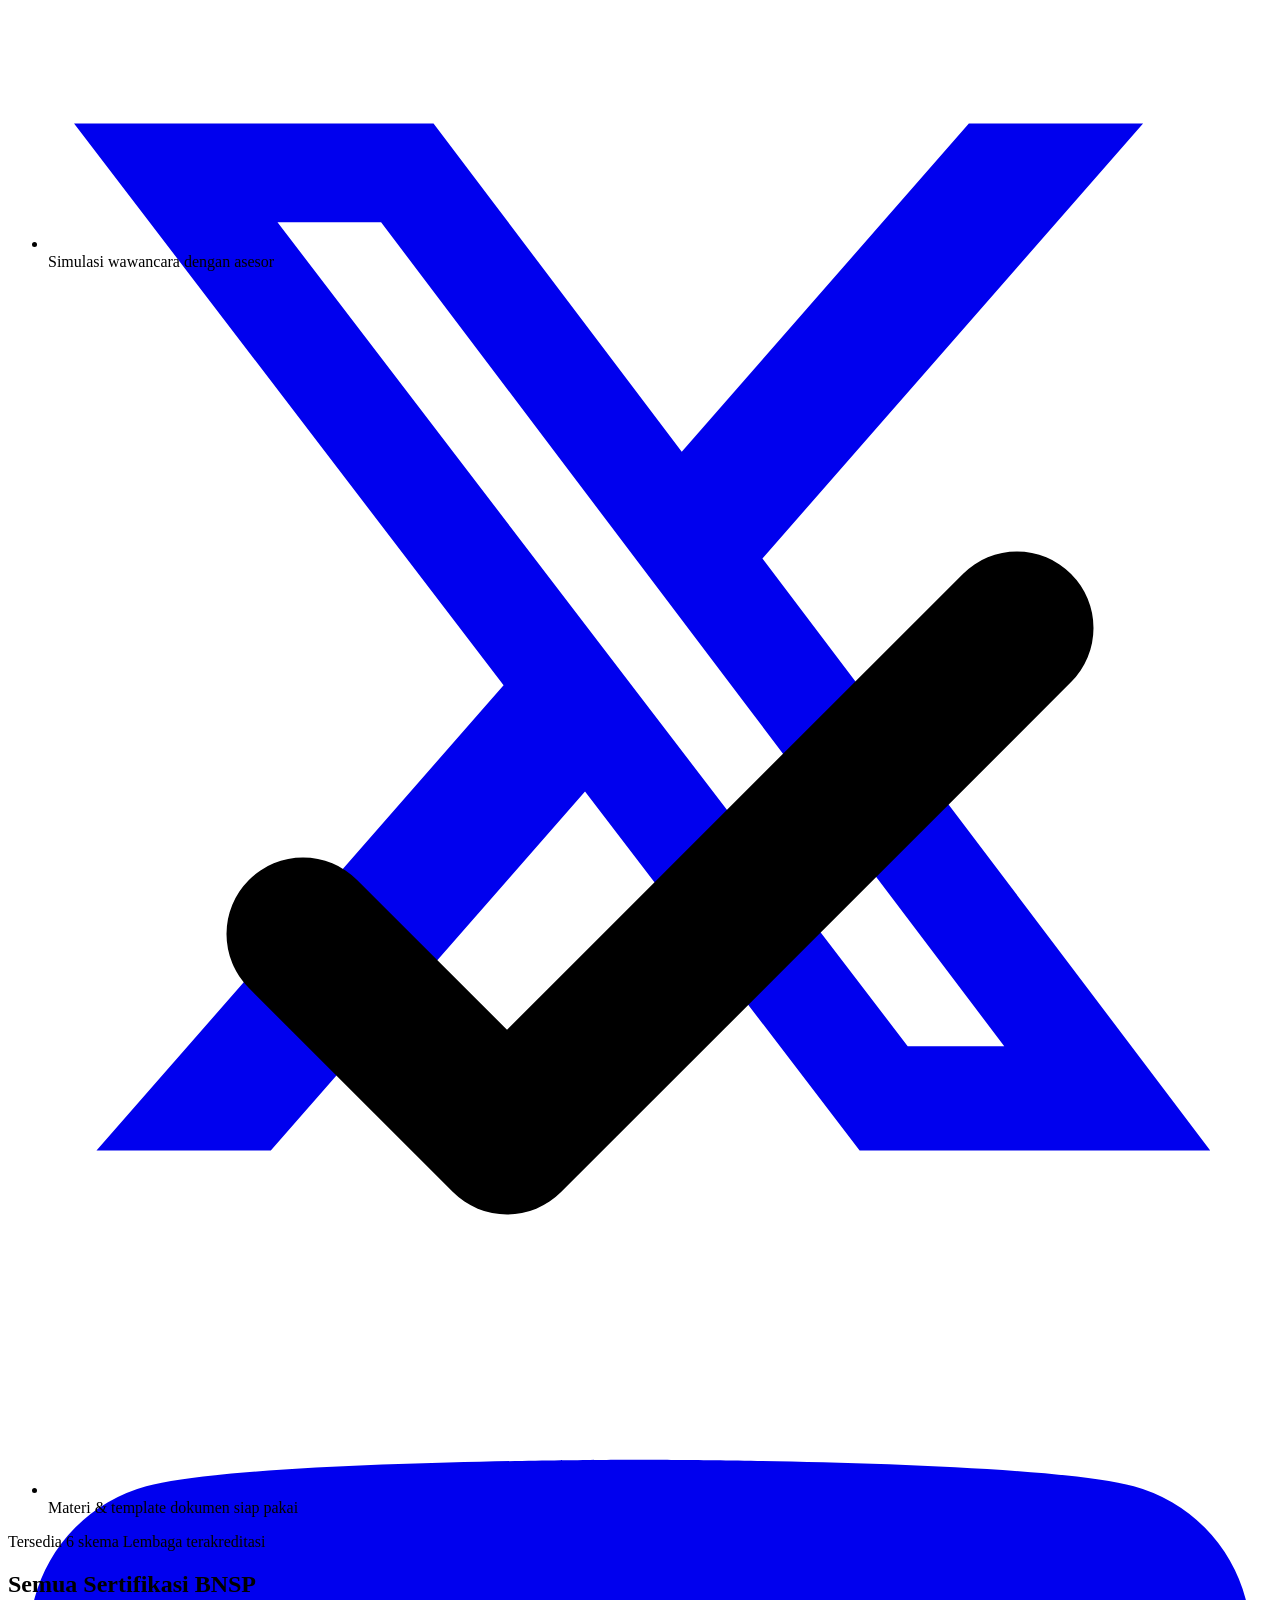
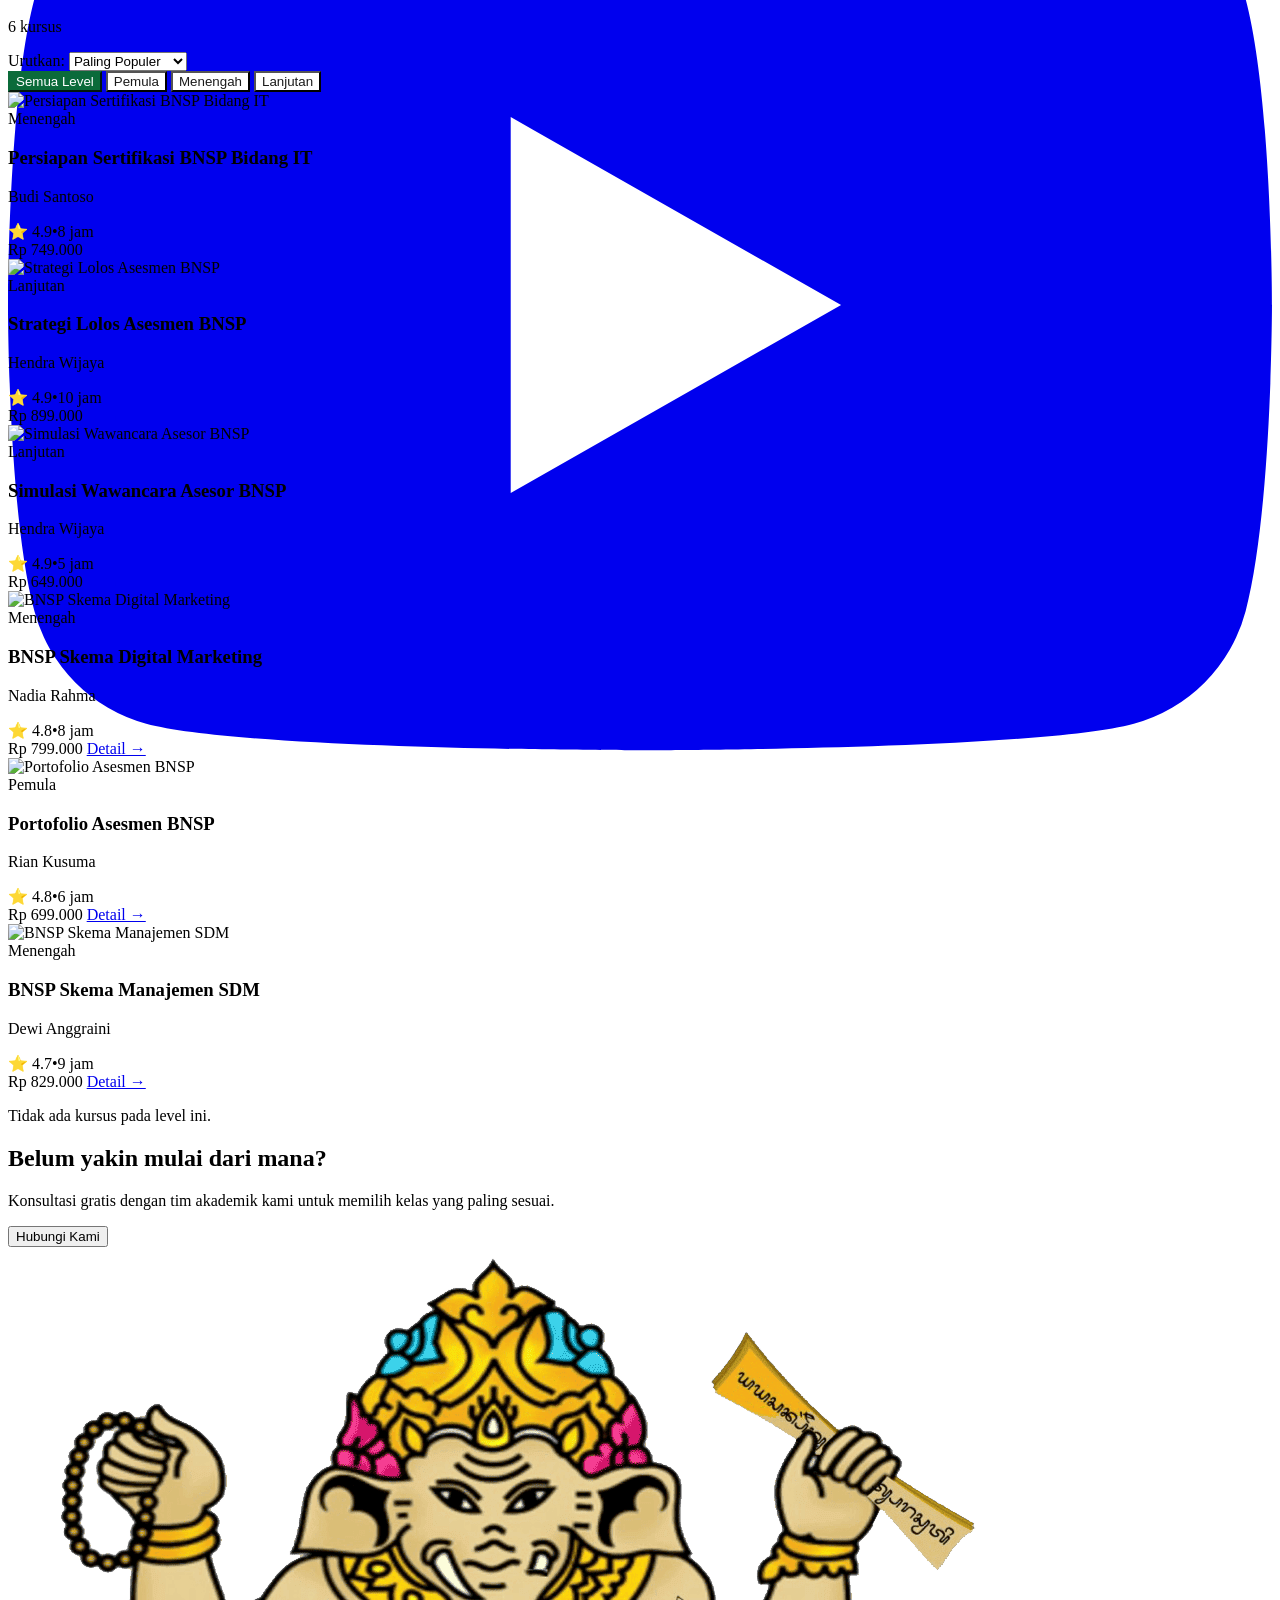
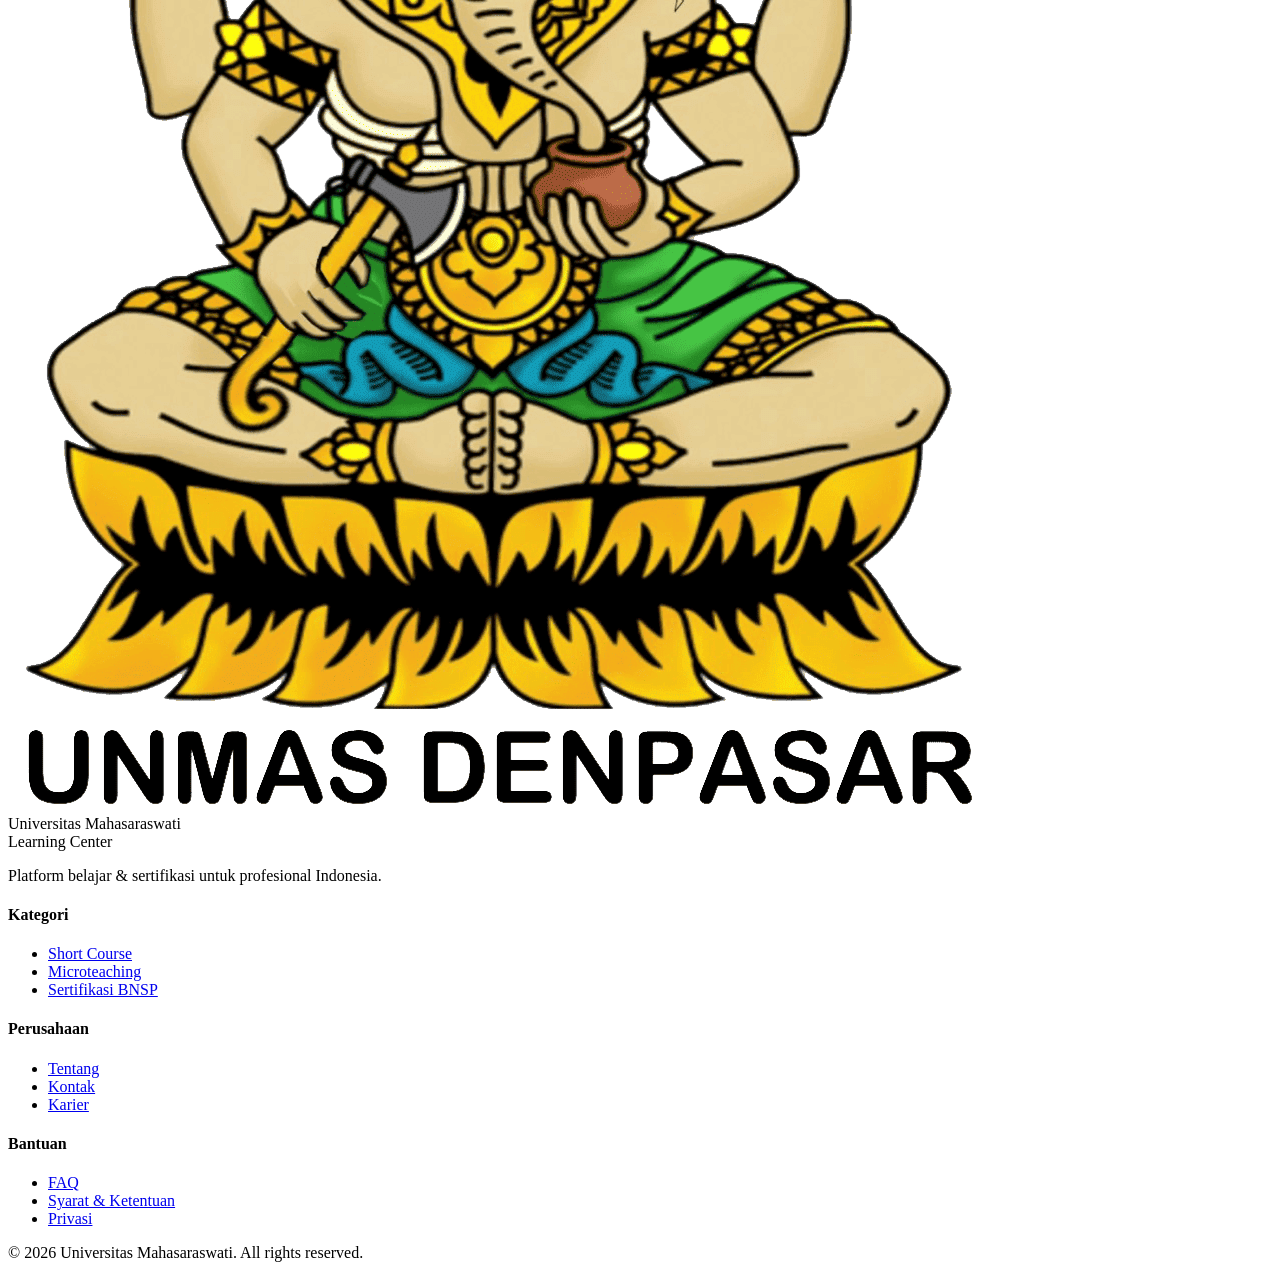
==== commit 4cc9d5e0: "Update bnsp.html" ====
--- a/bnsp.html
+++ b/bnsp.html
@@ -257,11 +257,11 @@
       </div>
     </div>
     <div class="border-t border-white/10 text-center text-xs text-white/50 py-4">
-      © 2025 Universitas Mahasaraswati. All rights reserved.
+      © 2026 Universitas Mahasaraswati. All rights reserved.
     </div>
   </footer>
 
   <script src="script.js"></script>
     <script>initCategoryPage("bnsp");</script>
 </body>
-</html>+</html>
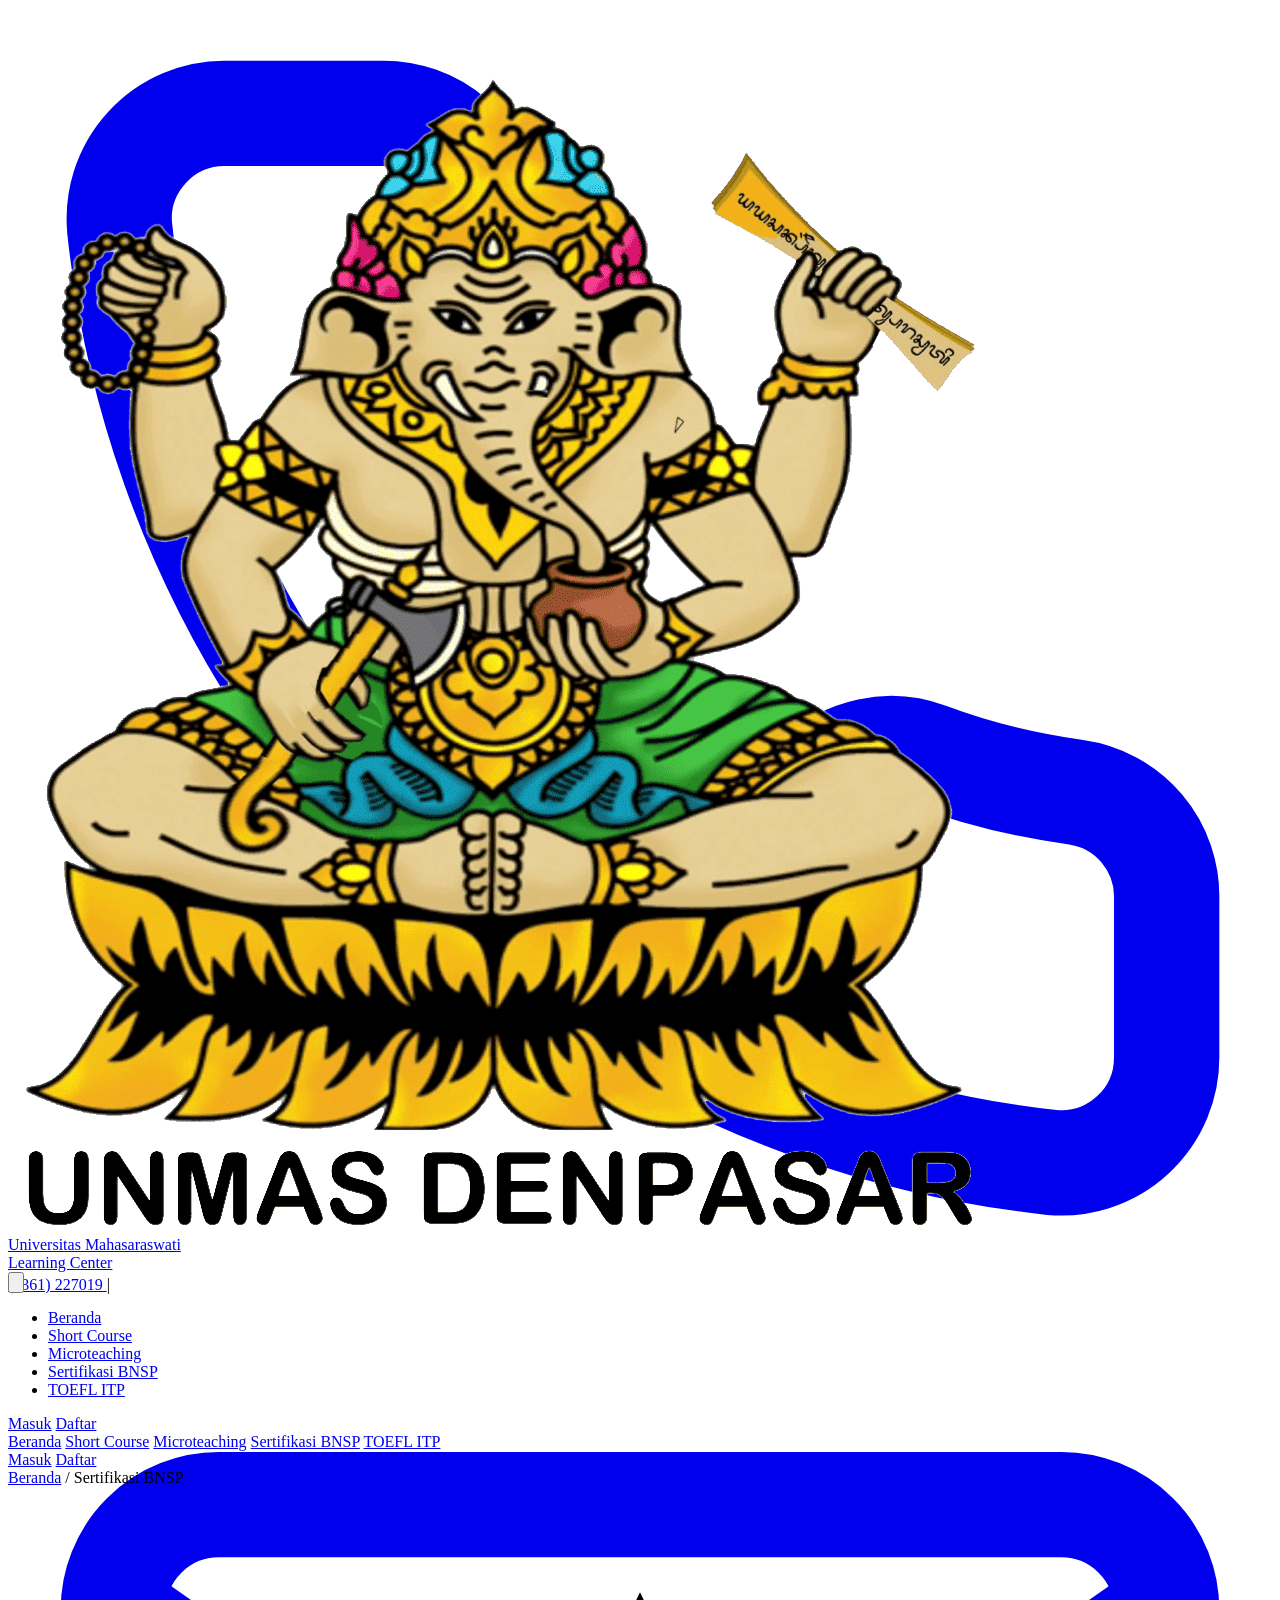
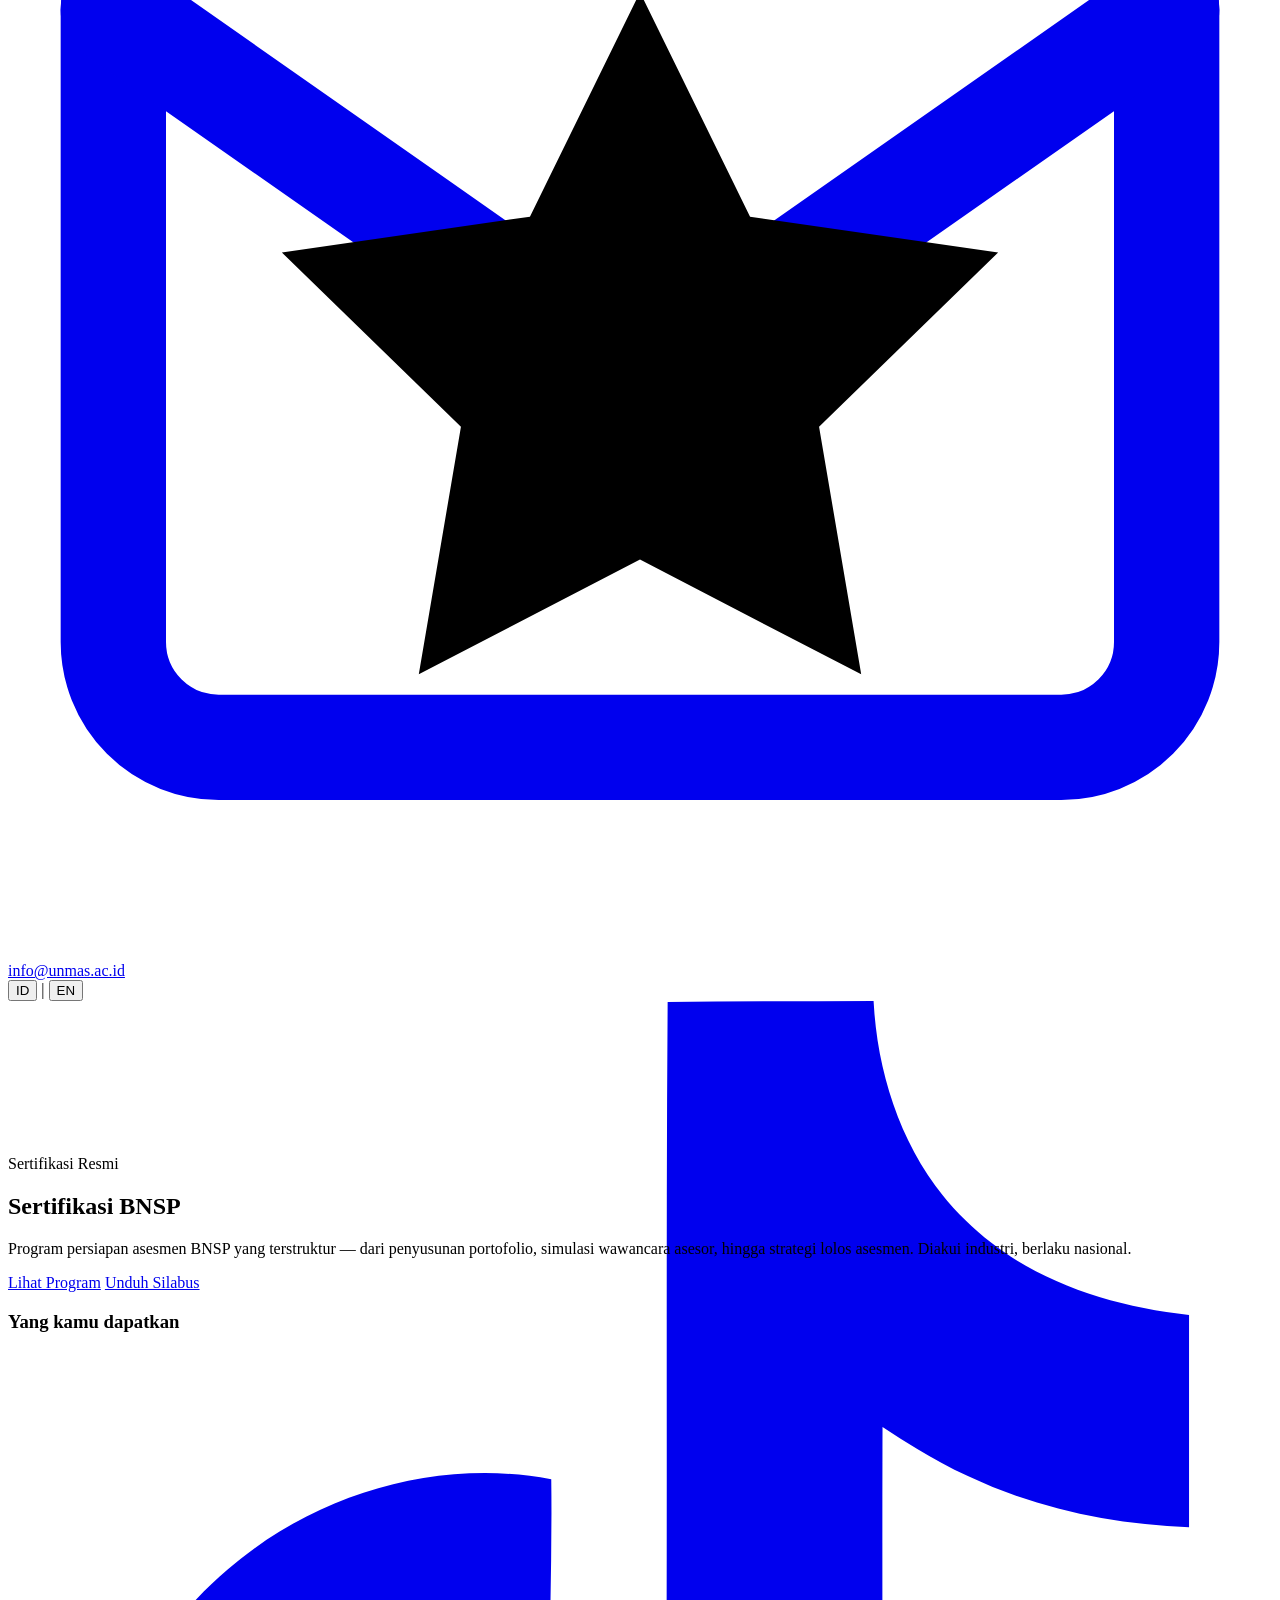
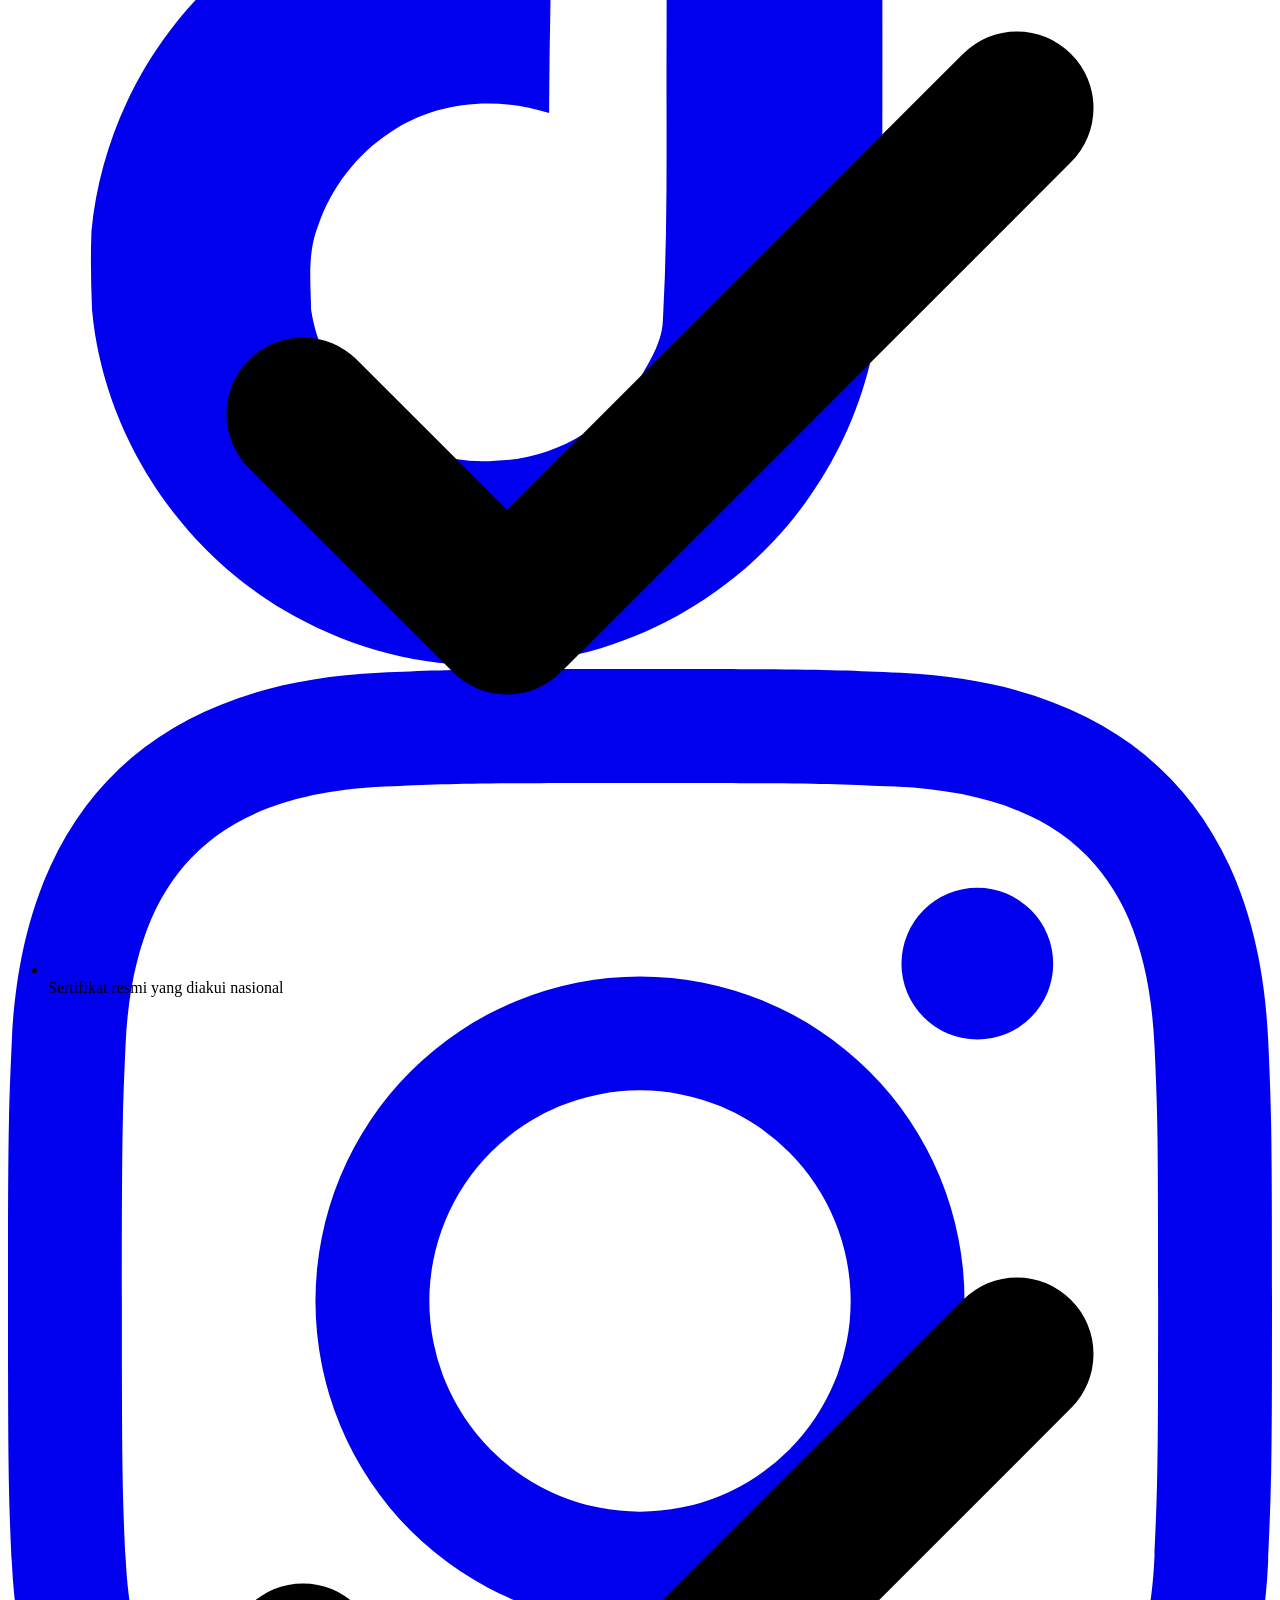
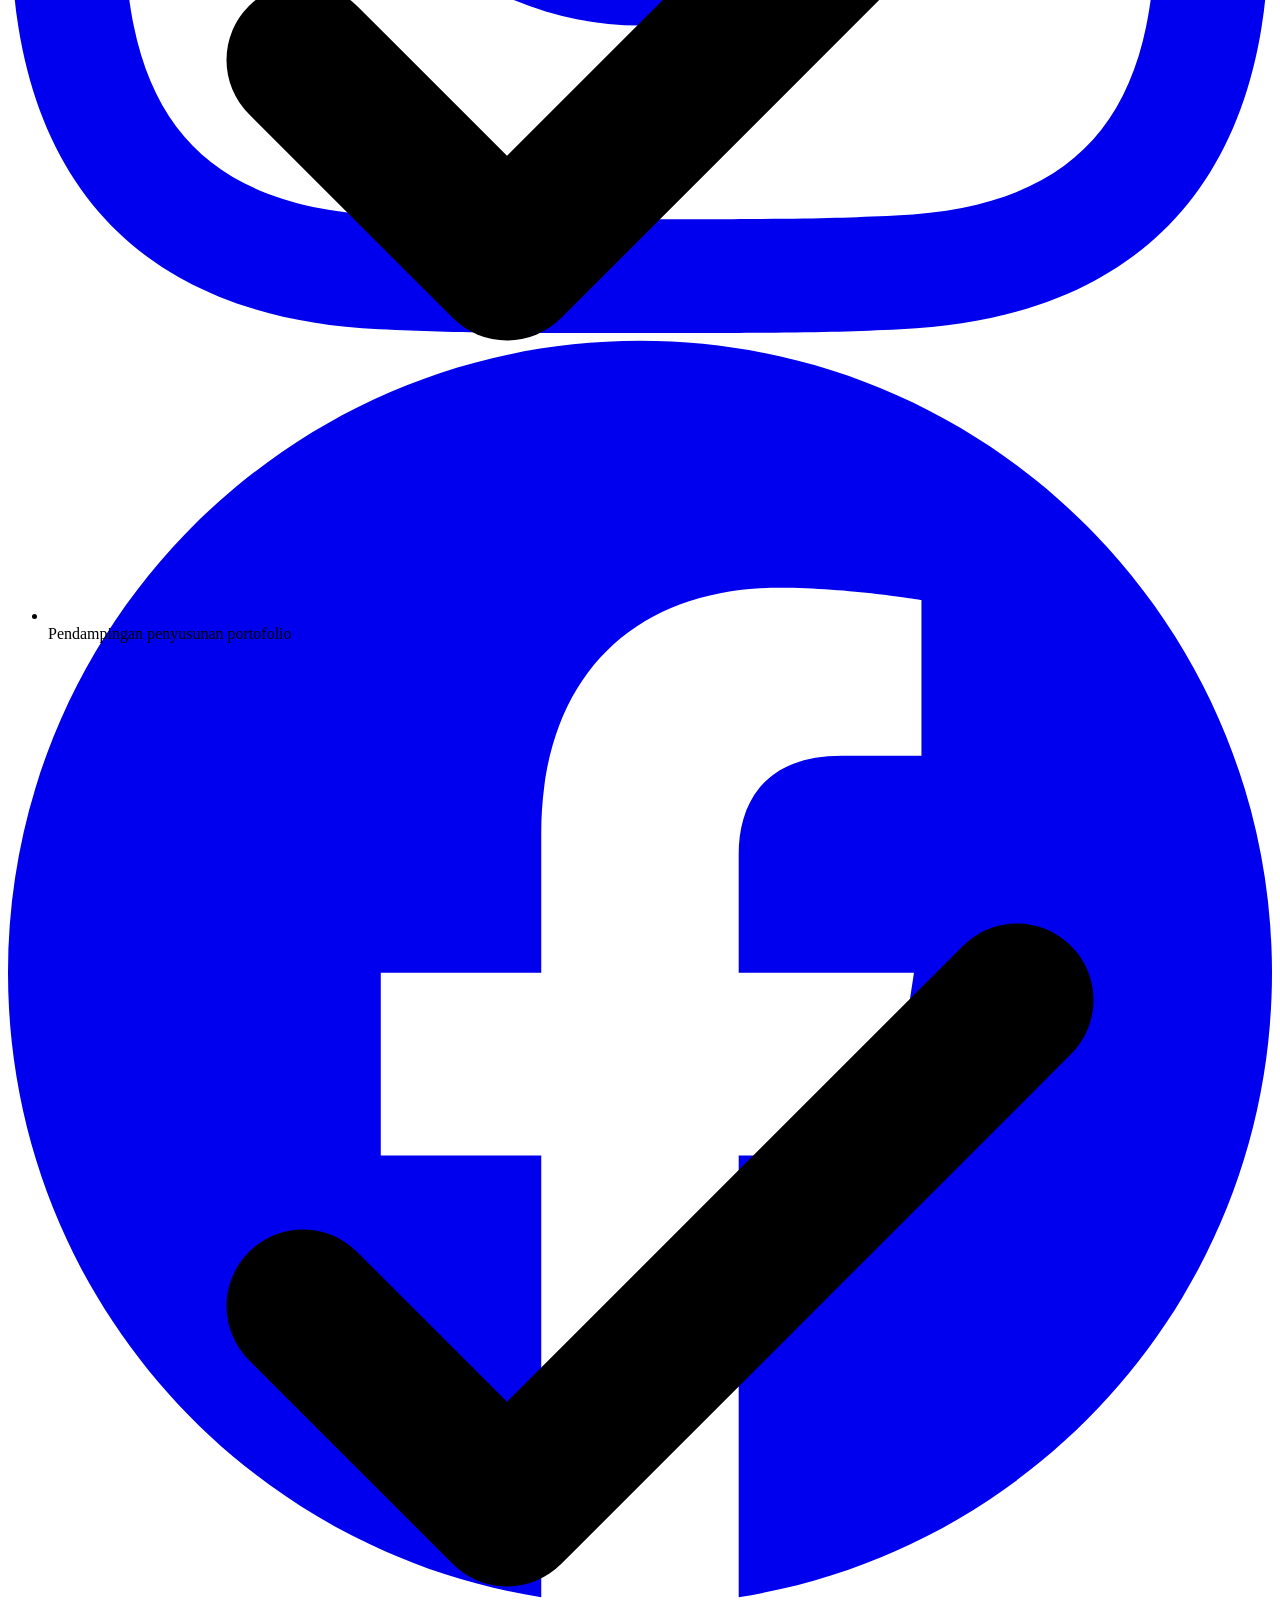
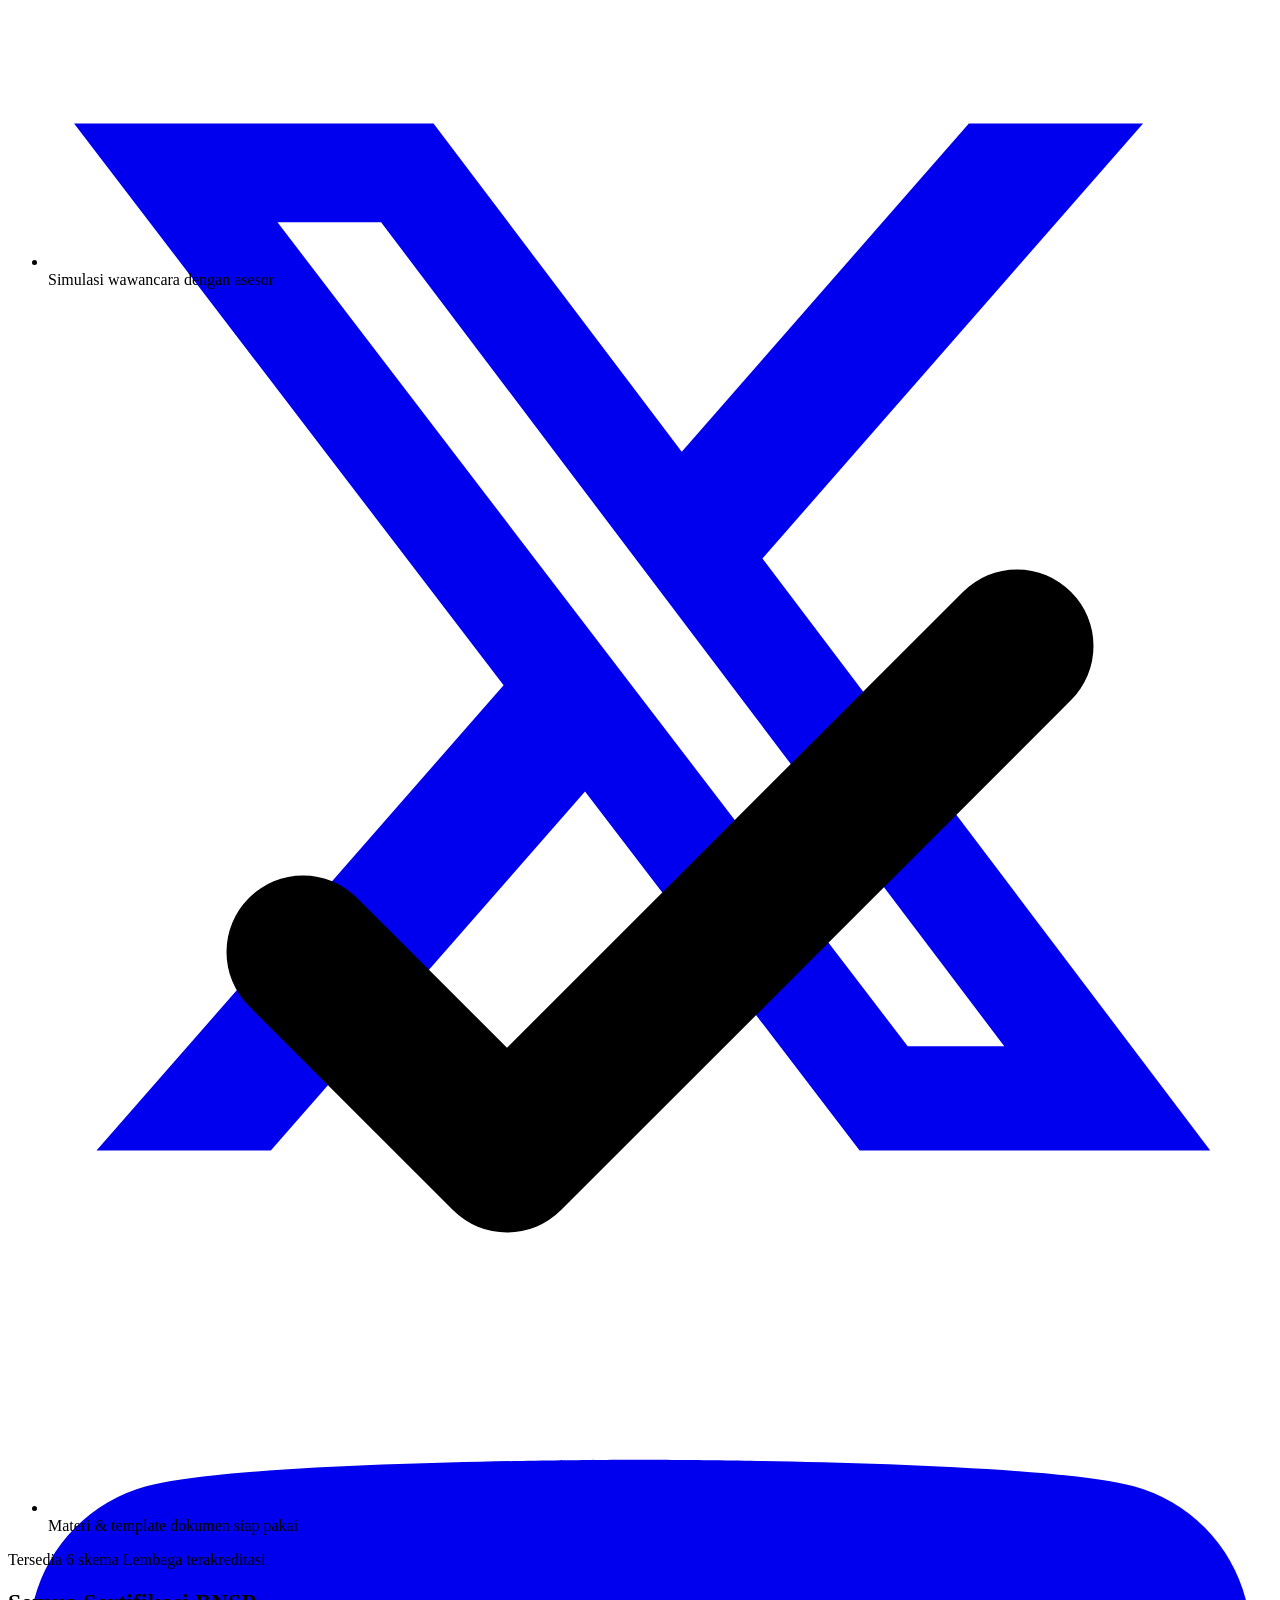
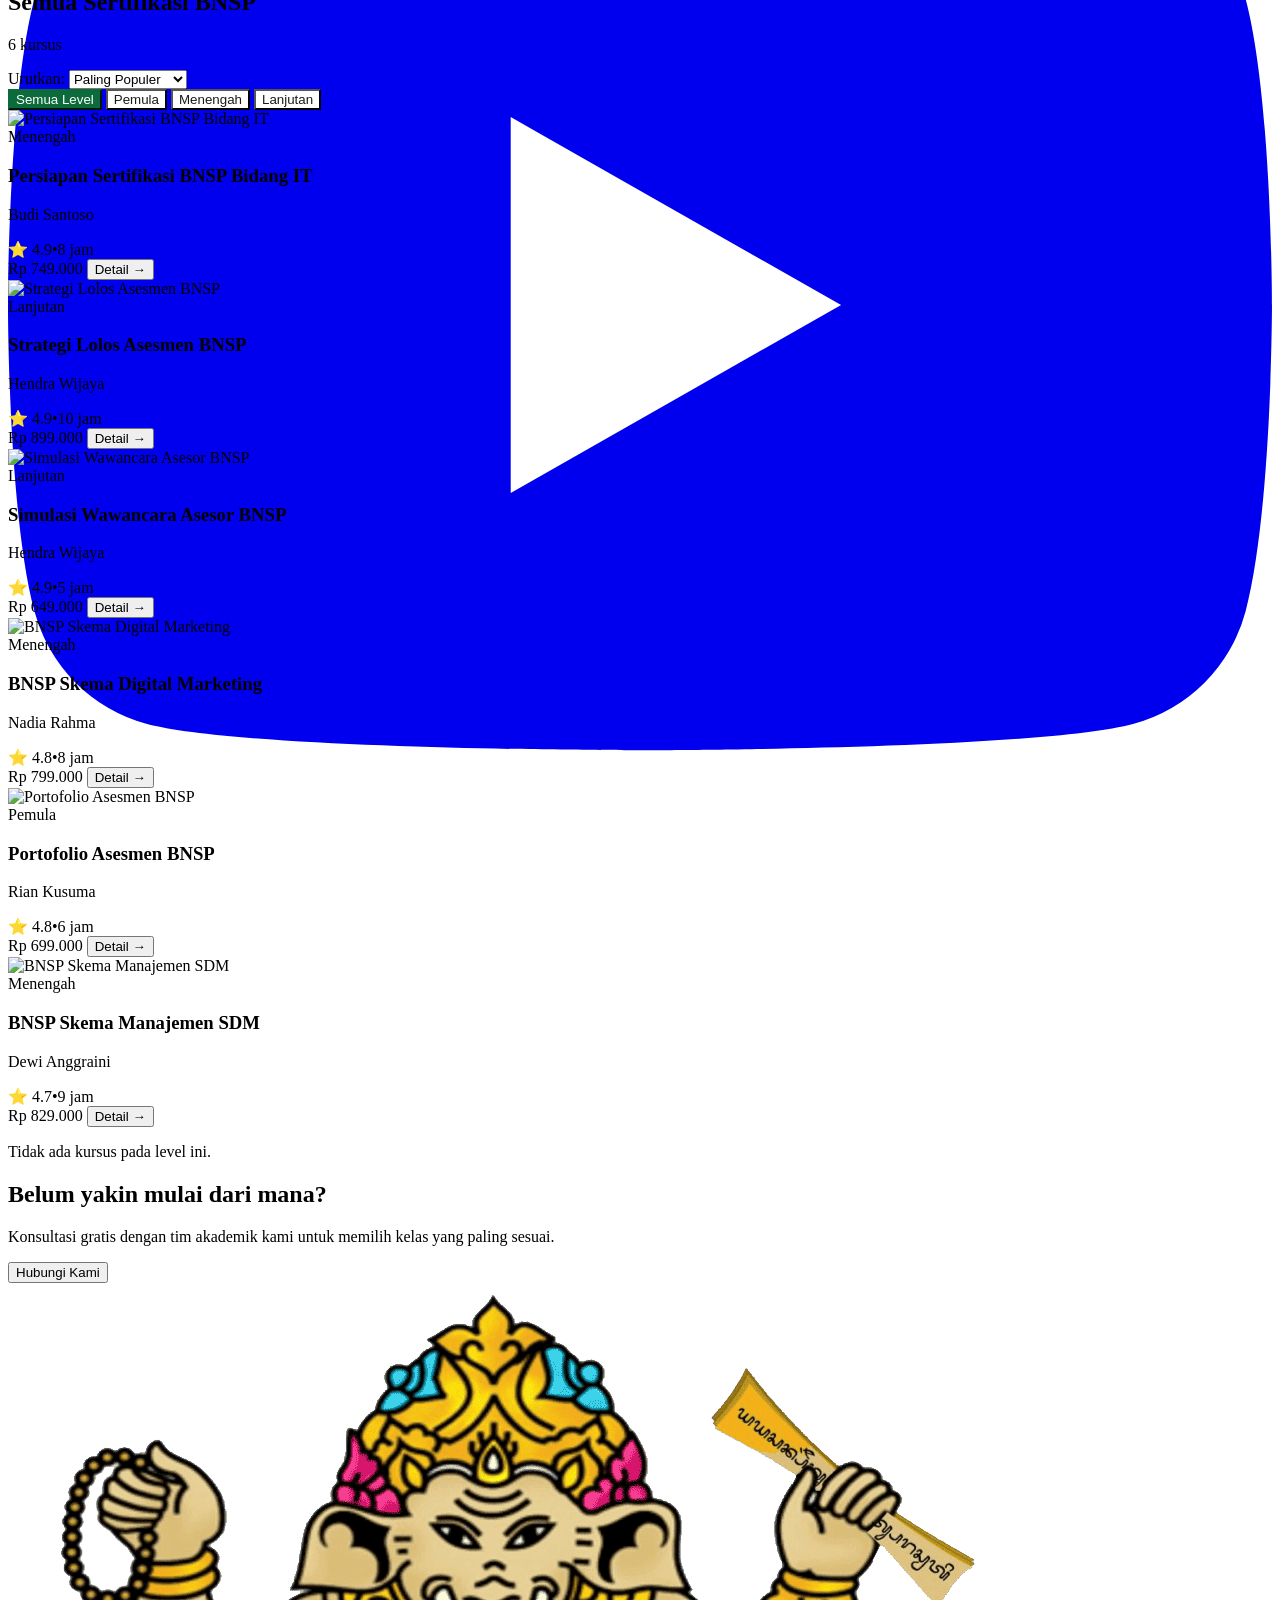
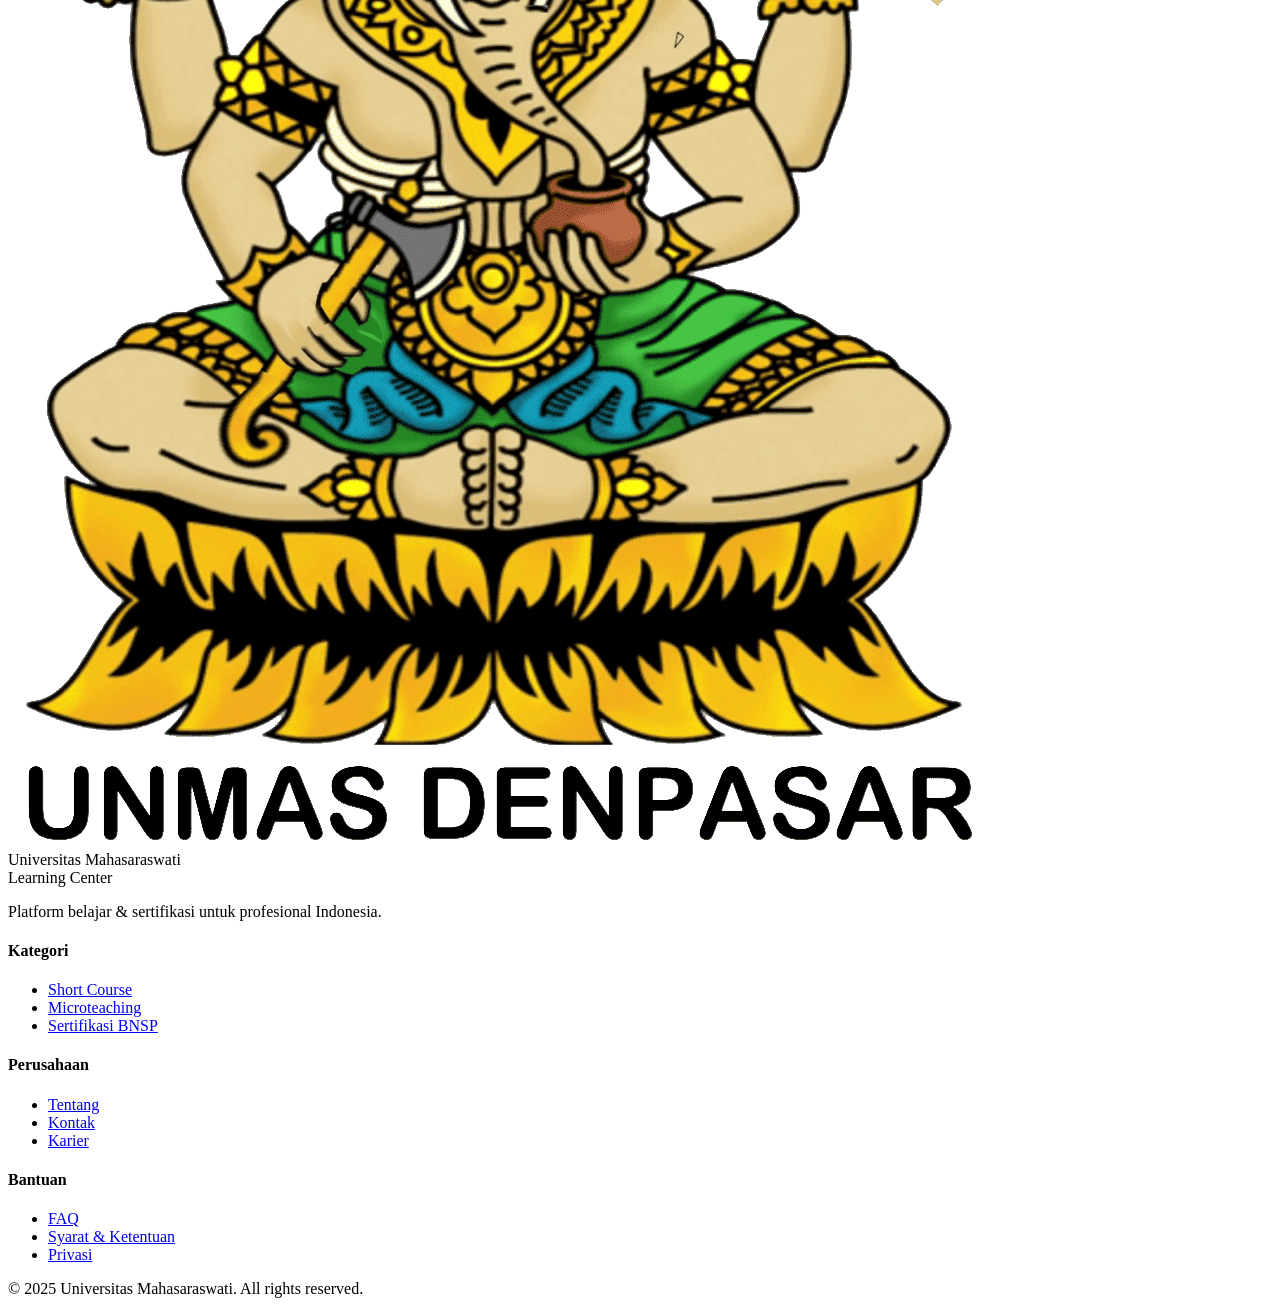
==== commit 9c9ba6e2: "Added toefl.html and updated every page's navbar" ====
--- a/bnsp.html
+++ b/bnsp.html
@@ -79,6 +79,7 @@
         <li><a href="short-course.html" class="hover:text-brand">Short Course</a></li>
         <li><a href="microteaching.html" class="hover:text-brand">Microteaching</a></li>
         <li><a href="bnsp.html" class="text-brand font-semibold">Sertifikasi BNSP</a></li>
+        <li><a href="toefl.html" class="hover:text-brand">TOEFL ITP</a></li>
       </ul>
 
       <div class="hidden md:flex items-center gap-3 ml-auto">
@@ -92,6 +93,7 @@
       <a href="short-course.html" class="block py-2 font-semibold text-brand">Short Course</a>
       <a href="microteaching.html" class="block py-2 font-medium">Microteaching</a>
       <a href="bnsp.html" class="block py-2 font-medium">Sertifikasi BNSP</a>
+      <a href="toefl.html" class="block py-2 font-medium">TOEFL ITP</a>
       <div class="pt-2 flex gap-3">
         <a href="login.html" class="flex-1 border rounded-lg py-2 text-sm font-medium">Masuk</a>
         <a href="register.html" class="flex-1 bg-brand text-white rounded-lg py-2 text-sm font-semibold">Daftar</a>
@@ -257,11 +259,11 @@
       </div>
     </div>
     <div class="border-t border-white/10 text-center text-xs text-white/50 py-4">
-      © 2026 Universitas Mahasaraswati. All rights reserved.
+      © 2025 Universitas Mahasaraswati. All rights reserved.
     </div>
   </footer>
 
   <script src="script.js"></script>
     <script>initCategoryPage("bnsp");</script>
 </body>
-</html>
+</html>
